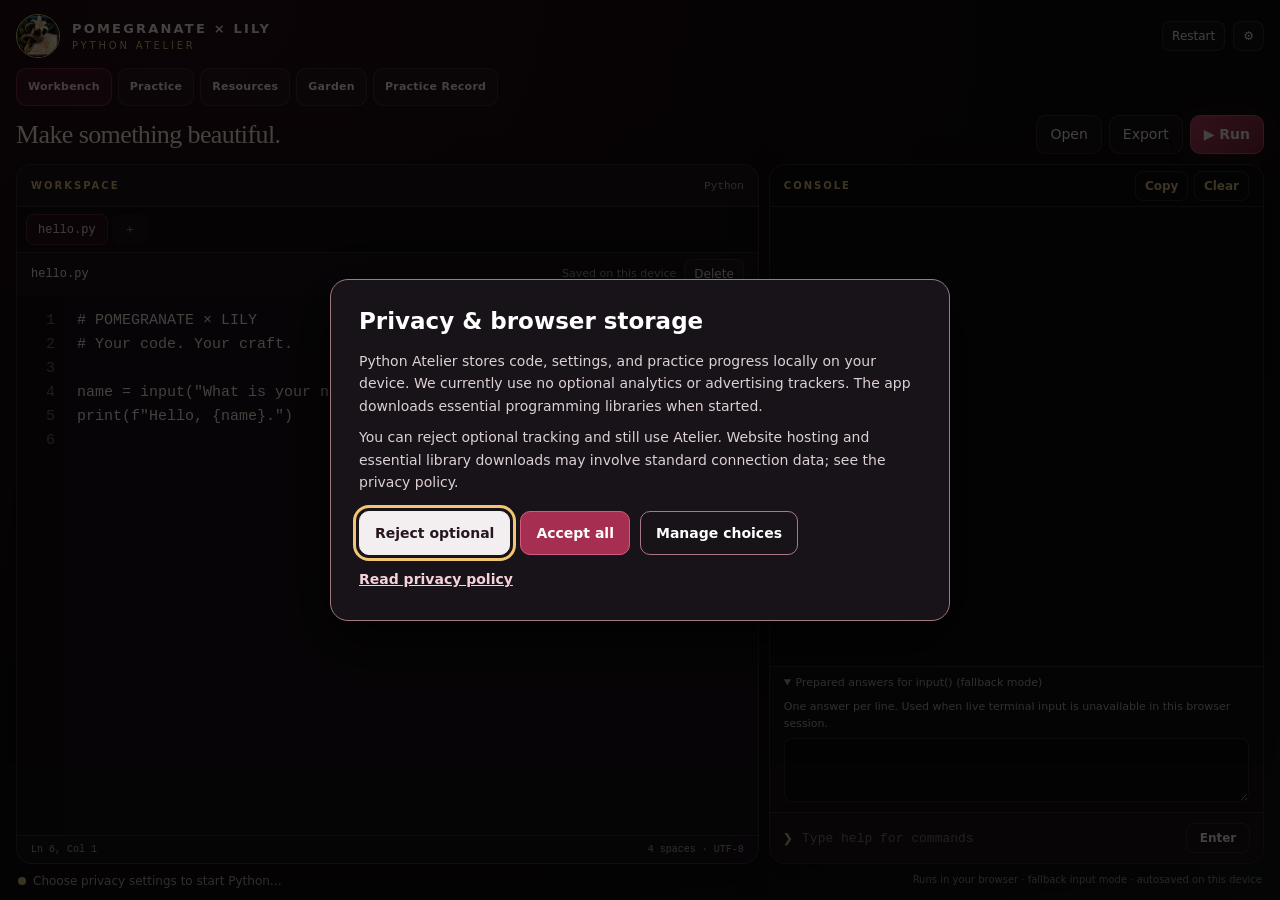
==== app/index.html @ 702447c6 "Atelier UX fixes: real starter/example line breaks, simplified assignment view, coding mode keeps Ru" ====
<!DOCTYPE html>
<html lang="en">
<head>
<meta charset="utf-8">
<meta name="referrer" content="no-referrer">
<meta name="viewport" content="width=device-width, initial-scale=1, viewport-fit=cover, interactive-widget=resizes-content">
<meta name="theme-color" content="#160d12">
<meta name="mobile-web-app-capable" content="yes">
<meta name="apple-mobile-web-app-capable" content="yes">
<meta name="apple-mobile-web-app-status-bar-style" content="black-translucent">
<meta name="apple-mobile-web-app-title" content="Python Atelier">
<meta name="format-detection" content="telephone=no">
<link rel="manifest" href="../manifest.webmanifest">
<link rel="apple-touch-icon" sizes="180x180" href="../apple-touch-icon.png?v=atelier-serpent-lily-20261017">
<link rel="icon" type="image/png" sizes="192x192" href="../icon-192.png?v=atelier-serpent-lily-20261017">
<title>POMEGRANATE × LILY — Python Atelier</title>
<meta name="description" content="POMEGRANATE × LILY Python Atelier — a focused browser-based Python workspace for writing, running, debugging and learning Python.">
<meta name="robots" content="noindex,follow">
<link rel="canonical" href="https://pomegranatexlily.github.io/Python-Atelier/">
<meta property="og:type" content="website">
<meta property="og:title" content="Online Python IDE & Interpreter — POMEGRANATE × LILY">
<meta property="og:description" content="Write and run Python online in a browser-based IDE with a real console, mobile coding tools and beginner-friendly Atelier Coach guidance.">
<meta property="og:url" content="https://pomegranatexlily.github.io/Python-Atelier/">
<meta property="og:image" content="https://pomegranatexlily.github.io/Python-Atelier/social-preview.png">
<meta property="og:image:width" content="1200">
<meta property="og:image:height" content="630">
<meta property="og:image:alt" content="Python Atelier browser Python IDE">
<meta name="twitter:image" content="https://pomegranatexlily.github.io/Python-Atelier/social-preview.png">
<meta name="twitter:card" content="summary_large_image">
<meta name="twitter:title" content="Online Python IDE & Interpreter — POMEGRANATE × LILY">
<meta name="twitter:description" content="A free online Python editor and interpreter with a browser runtime, console and Atelier Coach guidance.">
<script src="../privacy-consent.js"></script>
<!-- Essential Python input service worker is loaded after the visitor makes a privacy choice. -->
<style>
:root{color-scheme:dark;--bg:#100b0e;--ink:#f3eddf;--mut:#b4a4a7;--gold:#dbb97d;--wine:#922f4a;--leaf:#8db49c;--line:#dbb97d29;--mono:ui-monospace,SFMono-Regular,Consolas,"Liberation Mono",monospace;--sans:system-ui,-apple-system,"Segoe UI",sans-serif;--berry:var(--wine);--fs:15px;--vh:100dvh}
*{box-sizing:border-box}[hidden]{display:none!important}
html,body{margin:0;height:100%;background:var(--bg);color:var(--ink);font:14px/1.5 system-ui,-apple-system,"Segoe UI",sans-serif;overflow:hidden}
button,input,textarea,summary{font:inherit;color:inherit}
button{cursor:pointer;border:1px solid var(--line);background:#ffffff08;border-radius:10px;padding:8px 13px;transition:background .18s,border-color .18s,transform .18s;touch-action:manipulation}
button:hover:not(:disabled){background:#dbb97d1a;border-color:#dbb97d70}button:active:not(:disabled){transform:translateY(1px)}
button:disabled{opacity:.4;cursor:not-allowed}
:focus-visible{outline:2px solid var(--gold);outline-offset:2px}
.primary{background:linear-gradient(135deg,#b3405c,#79243b);border-color:#bd596d;font-weight:650;box-shadow:0 4px 20px #8c2c4440}
.danger{color:#f5a8b7}.tiny{font-size:12px;padding:5px 9px;border-radius:8px}.quiet{background:transparent}
.app{height:var(--vh);display:flex;flex-direction:column;padding:env(safe-area-inset-top) max(16px,env(safe-area-inset-right)) env(safe-area-inset-bottom) max(16px,env(safe-area-inset-left));background:radial-gradient(ellipse at 15% 0,#651b3040,transparent 55%),radial-gradient(ellipse at 100% 100%,#21452e2a,transparent 45%)}
.top{display:flex;align-items:center;justify-content:space-between;gap:12px;padding:14px 0 10px;flex-shrink:0}
.brand{display:flex;align-items:center;gap:12px;min-width:0}
.seal{width:44px;height:44px;flex-shrink:0;border-radius:50%;border:1px solid var(--gold);padding:0;overflow:hidden;background:#23151a;color:var(--gold);font:18px Georgia,serif;letter-spacing:-2px;box-shadow:inset 0 0 0 4px #110d10}
.seal img{width:100%;height:100%;object-fit:contain;display:block}
.bn{font-weight:600;font-size:13px;letter-spacing:2.2px}.sub{font-size:10px;letter-spacing:2.8px;text-transform:uppercase;color:var(--gold)}
.right{display:flex;align-items:center;gap:8px}
.eng{display:flex;gap:7px;align-items:center;font-size:12px;color:var(--mut);white-space:nowrap}
.dot{width:8px;height:8px;border-radius:50%;background:var(--gold)}
[data-s=ready] .dot{background:var(--leaf)}[data-s=error] .dot{background:#fa8b9f}[data-s=stopped] .dot{background:#8c7a80}[data-s=input] .dot{background:var(--leaf);box-shadow:0 0 0 4px #8db49c30}
[data-s=loading] .dot,[data-s=running] .dot,[data-s=stopping] .dot{animation:pulse 1.2s ease-in-out infinite}
@keyframes pulse{50%{opacity:.35}}
.bar{display:flex;align-items:center;justify-content:space-between;gap:12px;margin-bottom:10px;flex-shrink:0}
h1{margin:0;font:26px/1.2 Georgia,"Times New Roman",serif;letter-spacing:-.6px}
.tools{display:flex;gap:7px}
.views{display:none;gap:6px;margin-bottom:8px}.views button{flex:1}.views [aria-pressed=true]{background:#922f4a38;border-color:#b94b6c80}
.keybar{display:none;align-items:center;gap:6px;overflow-x:auto;overscroll-behavior-x:contain;padding:6px 8px;border-top:1px solid var(--line);background:#120d11;scrollbar-width:none}
.keybar::-webkit-scrollbar{display:none}.keybar button{flex:0 0 auto;min-width:40px;min-height:36px;padding:5px 9px;border-radius:8px;font:14px var(--mono);background:#ffffff08}
.ws{flex:1;min-height:0;display:grid;grid-template-columns:minmax(0,3fr) minmax(280px,2fr);gap:10px}
.panel{min-height:0;min-width:0;display:flex;flex-direction:column;border:1px solid var(--line);border-radius:16px;overflow:hidden;background:linear-gradient(180deg,#1b1318,#171116);box-shadow:0 16px 45px #0003}
.ph{display:flex;align-items:center;justify-content:space-between;gap:8px;height:42px;flex-shrink:0;padding:0 14px;border-bottom:1px solid var(--line);font-size:10px;letter-spacing:2px;color:var(--gold);font-weight:650}
.ph span.i{font:11px var(--mono);letter-spacing:0;color:var(--mut);font-weight:400}
.kbdopen{display:none;font-size:11px;letter-spacing:0;padding:5px 9px;min-height:30px}
.tabs{display:flex;gap:4px;padding:7px 9px;overflow:auto;flex-shrink:0;border-bottom:1px solid var(--line);background:#120d11}
.tab{white-space:nowrap;border-color:transparent;color:var(--mut);font:12px var(--mono);padding:6px 11px;border-radius:8px}
.tab[aria-selected=true]{background:#922f4a28;border-color:#b94b6c55;color:#f4d6dc}
.fm{display:flex;align-items:center;gap:8px;padding:6px 14px;flex-shrink:0}
.fm input{flex:1;min-width:0;border:0;background:transparent;font:12px var(--mono);padding:4px 0}
.saved{font-size:11px;color:var(--leaf);white-space:nowrap}.saved.warn{color:#ffc27a}
.es{flex:1;min-height:0;position:relative;display:flex;background:#171116}
.gut{width:46px;flex-shrink:0;margin:0;padding:14px 8px 14px 0;text-align:right;overflow:hidden;background:#130e11;color:#7b6470;font:var(--fs)/1.6 var(--mono);user-select:none}
#src{flex:1;min-width:0;resize:none;border:0;outline:0;padding:14px;margin:0;background:#171116;font:var(--fs)/1.6 var(--mono);tab-size:4;white-space:pre;overflow:auto}
.CodeMirror{height:100%;width:100%;font:var(--fs)/1.6 var(--mono);color:var(--ink);background:#171116;position:relative;overflow:hidden;direction:ltr}
.CodeMirror-scroll{overflow:scroll!important;margin-bottom:-50px;margin-right:-50px;padding-bottom:50px;height:100%;outline:0;position:relative}
.CodeMirror-sizer{position:relative;border-right:50px solid transparent}
.CodeMirror-vscrollbar,.CodeMirror-hscrollbar,.CodeMirror-scrollbar-filler,.CodeMirror-gutter-filler{position:absolute;z-index:6;display:none}
.CodeMirror-gutters{position:absolute;left:0;top:0;min-height:100%;z-index:3;background:#130e11;border-right:1px solid #dbb97d12}
.CodeMirror-gutter{white-space:normal;height:100%;display:inline-block;vertical-align:top;margin-bottom:-50px}
.CodeMirror-gutter-wrapper{position:absolute;z-index:4;background:0 0!important;border:0!important}
.CodeMirror-gutter-elt{position:absolute;cursor:default;z-index:4}
.CodeMirror-linenumber{padding:0 10px 0 7px;min-width:28px;text-align:right;color:#7b6470;white-space:nowrap}
.CodeMirror-lines{padding:14px 0;cursor:text;min-height:1px}
.CodeMirror pre.CodeMirror-line{padding:0 14px;margin:0;border:0;background:0 0;font:inherit;white-space:pre;word-wrap:normal;color:inherit;position:relative;z-index:2;overflow:visible}
.CodeMirror-wrap pre.CodeMirror-line{white-space:pre-wrap;word-break:normal}
.CodeMirror-scroll,.CodeMirror-sizer,.CodeMirror-gutter,.CodeMirror-gutters,.CodeMirror-linenumber{box-sizing:content-box}
.CodeMirror-code{outline:0}.CodeMirror-code>div{position:relative}
.CodeMirror-measure{position:absolute;width:100%;height:0;overflow:hidden;visibility:hidden}.CodeMirror-measure pre{position:static}
div.CodeMirror-cursors{visibility:hidden;position:relative;z-index:3}.CodeMirror-focused div.CodeMirror-cursors{visibility:visible}
.CodeMirror-cursor{position:absolute;pointer-events:none;border-left:2px solid var(--gold);width:0}
.CodeMirror-selected{background:#8e3c5c50}.CodeMirror-matchingbracket{color:var(--gold)!important;background:#dbb97d1c}
.CodeMirror-linebackground{position:absolute;inset:0;z-index:0}.cm-err{background:#d9446a30}
.cm-keyword{color:#ef93b0}.cm-atom,.cm-number{color:#deb980}.cm-def{color:#f1d6b3}.cm-variable{color:#eee4db}.cm-variable-2,.cm-property{color:#b5c9d8}.cm-variable-3{color:#c6b2df}.cm-operator{color:#d6bac7}.cm-comment{color:#a08492;font-style:italic}.cm-string,.cm-string-2{color:#a5c9a6}.cm-meta,.cm-builtin{color:#dfc1a2}.cm-error{color:#ff9aae}
.foot{height:28px;display:flex;align-items:center;justify-content:space-between;padding:0 14px;border-top:1px solid var(--line);font:10px var(--mono);color:var(--mut);flex-shrink:0}
.con{background:#110d10}
#out{flex:1;min-height:80px;margin:0;padding:14px;overflow:auto;overscroll-behavior:contain;font:13px/1.7 var(--mono);white-space:pre-wrap;overflow-wrap:anywhere;tab-size:4}
#out .info{color:#a996a0}#out .cmd{color:var(--gold)}#out .err{color:#f4a4b5}#out .ok{color:var(--leaf)}#out .in{color:var(--gold);font-weight:600}
#out button.jump{display:block;margin:6px 0;font:12px var(--mono);color:var(--gold)}
.coach{display:none;border-top:1px solid #dbb97d35;background:linear-gradient(180deg,#21171d,#171116);padding:11px 13px}
.coach.show{display:block}
.coachhead{display:flex;align-items:center;justify-content:space-between;gap:8px;margin-bottom:6px}
.coachhead strong{font-size:11px;letter-spacing:1.4px;color:var(--gold)}
.coachbadge{font:10px var(--mono);color:var(--mut)}
.coach p{margin:4px 0;color:#d8cbd1;font-size:12px;line-height:1.45}
.coach code{display:block;margin:8px 0;padding:8px 9px;border:1px solid var(--line);border-radius:8px;background:#0e0a0d;color:#f1e7df;font:12px/1.45 var(--mono);white-space:pre-wrap;overflow-wrap:anywhere}
.coachactions{display:flex;gap:7px;flex-wrap:wrap;margin-top:8px}
.coachactions button{font-size:11px;padding:6px 9px}
.suggest{position:absolute;left:54px;right:10px;bottom:10px;z-index:12;display:none;max-height:min(210px,42vh);overflow:auto;border:1px solid #dbb97d55;border-radius:12px;background:#171116f5;box-shadow:0 12px 34px #0009;backdrop-filter:blur(10px)}
.suggest.show{display:block}.suggesthead{position:sticky;top:0;display:flex;justify-content:space-between;gap:10px;padding:7px 10px;border-bottom:1px solid var(--line);background:#1e151bf2;font-size:9px;letter-spacing:1.2px;color:var(--gold)}
.suggesthead span{letter-spacing:0;color:var(--mut);font:10px var(--mono);overflow:hidden;text-overflow:ellipsis;white-space:nowrap}.sugitem{width:100%;display:flex;align-items:flex-start;gap:9px;text-align:left;border:0;border-radius:0;border-bottom:1px solid #dbb97d14;padding:8px 10px;background:transparent}
.sugitem:last-child{border-bottom:0}.sugitem code{flex:0 0 auto;color:#f1d6b3;font:12px var(--mono)}.sugitem span{min-width:0;color:var(--mut);font-size:11px;line-height:1.35}
@media(max-width:800px){.suggest{left:10px;right:10px;bottom:8px}}
details{border-top:1px solid var(--line);background:#151013}summary{cursor:pointer;color:var(--mut);padding:8px 14px;font-size:11px}
details p{margin:0 14px 6px;color:var(--mut);font-size:11px}
details textarea{display:block;width:calc(100% - 28px);height:64px;margin:0 14px 10px;resize:vertical;background:#0e0a0d;border:1px solid var(--line);border-radius:8px;padding:8px;font:12px/1.5 var(--mono)}
.inputhint{display:none;padding:8px 13px 0;border-top:1px solid var(--line);background:#1d1a14;color:var(--leaf);font:700 11px var(--sans);letter-spacing:.2px}
.inputhint.show{display:block}
.cmdrow{display:flex;align-items:center;gap:9px;padding:10px 13px;border-top:1px solid var(--line);background:#1a1116;flex-shrink:0}
.cmdrow[data-m=input]{background:#1d1a14;box-shadow:inset 0 2px 0 var(--leaf)}
.pr{color:var(--gold);font:17px var(--mono)}
.cmdrow[data-m=input] .pr{font:700 10px var(--sans);letter-spacing:.8px;color:var(--leaf)}
.cmdrow input{flex:1;min-width:0;padding:6px 0;background:transparent;border:0;outline:0;font:13px var(--mono)}
.cmdrow input::placeholder{color:#84707c}
.cmdrow[data-m=input] input::placeholder{color:#bcaab3}
#sendb{min-width:64px;font-weight:700}
.cmdrow[data-m=input] #sendb{background:var(--berry);border-color:#d96586;color:#fff}
.bot{display:flex;justify-content:space-between;padding:8px 2px 10px;color:#99818c;font-size:10px;flex-shrink:0}
.coding-done{display:none;position:absolute;top:10px;right:10px;z-index:20;padding:7px 12px;border-radius:9px;background:#30212a;border:1px solid var(--line);font-size:12px;font-weight:650;box-shadow:0 4px 16px #0006}
body.coding .coding-done{display:inline-flex}
.toast{position:fixed;bottom:calc(24px + env(safe-area-inset-bottom));left:50%;transform:translate(-50%,12px);opacity:0;pointer-events:none;background:#30212a;border:1px solid var(--line);border-radius:12px;padding:10px 18px;z-index:30;font-size:13px;transition:opacity .2s,transform .2s;max-width:90vw}
.toast.show{opacity:1;transform:translate(-50%,0)}
dialog{background:#21171d;color:var(--ink);border:1px solid #dbb97d40;border-radius:18px;width:min(440px,calc(100% - 32px));padding:22px}
dialog::backdrop{background:#080508c0}dialog h2{font:22px Georgia,serif;margin:0 0 12px}dialog p,dialog li{color:var(--mut);font-size:13px}
.row{display:flex;gap:8px;justify-content:space-between;align-items:center;padding:10px 0;border-bottom:1px solid var(--line);font-size:13px}
.vh{position:absolute;width:1px;height:1px;overflow:hidden;clip:rect(0,0,0,0)}
*{scrollbar-width:thin;scrollbar-color:#68415088 transparent}
@media(max-width:800px){
 .app{padding-left:8px;padding-right:8px;height:var(--vh)}
 h1,.bn+.sub,.bot > span + span{display:none}
 .bn{font-size:11px;letter-spacing:1.4px}
 .top{padding:7px 2px 6px}
 .seal{width:38px;height:38px}
 .right{gap:6px}
 .bot .eng{font-size:11px;max-width:180px;overflow:hidden;text-overflow:ellipsis}
 .kbdopen{display:inline-flex;align-items:center;gap:5px}
 .bar{margin-bottom:7px;padding:0 2px}
 .bar .tools{width:100%;justify-content:flex-end}
 .bar .tools #run,.bar .tools #stop,#openb{display:none}
 .tools button{padding:8px 10px;min-height:40px}
 .ws{order:2;grid-template-columns:1fr;gap:0}
 .panel{border-radius:12px}
 .views{order:3;display:grid;grid-template-columns:.9fr .9fr minmax(92px,1.05fr) 1fr;gap:6px;margin:8px 0 0;padding:6px;border:1px solid var(--line);border-radius:15px;background:#130e12;box-shadow:0 -8px 28px #0003}
 .views button{min-height:44px;padding:8px 10px;font-weight:650}
 .views #mrun{box-shadow:none}
 .ws[data-v=code] .con,.ws[data-v=console] .ed{display:none}
 .cmdrow{padding:9px 10px}.cmdrow input,#src{font-size:16px}
 .fm{padding:5px 10px}.saved{max-width:42%;overflow:hidden;text-overflow:ellipsis}
 .ph{height:38px;padding:0 10px}.tabs{padding:6px 7px}.foot{padding:0 10px}
 .bot{order:4;padding:6px 2px 3px}
 body.coding .top,body.coding .bar,body.coding .bot{display:none}
 body.coding .ed .ph,body.coding .ed .tabs,body.coding .ed .fm,body.coding .ed .foot{display:none}
 body.coding .app{padding:env(safe-area-inset-top) 0 0;height:var(--vh);overscroll-behavior:none}
 body.coding .ws{order:1;display:block;flex:1 1 auto;min-height:0;height:auto}
 body.coding .views{order:2;display:grid;margin:8px 8px calc(8px + env(safe-area-inset-bottom))}
 body.coding .ed .keybar{display:flex}
 body.coding .panel{height:100%;border:0;border-radius:0;box-shadow:none}
 body.coding .ed{height:100%;min-height:0}
 body.coding .ed .es{height:100%;min-height:0;flex:1}
 body.coding .CodeMirror,body.coding #src{height:100%!important}
 body.coding .CodeMirror-lines{padding-top:10px;padding-bottom:14px}
 body.coding .CodeMirror pre.CodeMirror-line{padding-left:10px;padding-right:10px}
 body.coding .CodeMirror-linenumber{padding-left:4px;padding-right:8px}
}
body.coding .top,body.coding .bar,body.coding .bot{display:none!important}
body.coding .ed .ph,body.coding .ed .tabs,body.coding .ed .fm,body.coding .ed .foot{display:none!important}
body.coding .app{padding:env(safe-area-inset-top) 0 0!important;height:var(--vh);overscroll-behavior:none}
body.coding .ws{order:1!important;display:block!important;flex:1 1 auto!important;min-height:0;height:auto!important}
body.coding .views{display:grid!important;order:2!important}
body.coding .ed .keybar{display:flex!important}
body.coding .panel{height:100%;border:0;border-radius:0;box-shadow:none}
body.coding .ed{display:flex!important;height:100%;min-height:0}
body.coding .ed .es{height:100%;min-height:0;flex:1}
body.coding .CodeMirror,body.coding #src{height:100%!important}
@media(prefers-reduced-motion:reduce){*{animation:none!important;transition:none!important}}
</style>
<link rel="stylesheet" href="./learning.css">
</head>
<body>
<div class="app">
<header class="top">
 <div class="brand"><button class="seal" id="sealb" aria-label="Upload your brand seal" title="Upload your Pomegranate × Lily seal"><span>P/L</span></button>
 <div><div class="bn">POMEGRANATE × LILY</div><div class="sub">Python atelier</div></div></div>
 <div class="right"><button class="tiny" id="restart" title="Restart Python: clears variables, runtime files and pip packages; editor files are kept">Restart</button><button class="tiny" id="sett" aria-label="Settings">⚙</button></div>
</header>
<nav class="productnav" aria-label="Python Atelier sections">
 <button type="button" data-product-view="workbench" aria-current="page">Workbench</button>
 <button type="button" data-product-view="practice" aria-current="false">Practice</button>
 <button type="button" data-product-view="resources" aria-current="false">Resources</button>
 <button type="button" data-product-view="garden" aria-current="false">Garden</button>
 <button type="button" data-product-view="record" aria-current="false">Practice Record</button>
</nav>
<div class="bar"><h1>Make something beautiful.</h1>
 <div class="tools"><button id="openb" title="Import text files">Open</button><button id="exp" title="Download current file">Export</button><button id="run" class="primary" title="Run (Ctrl/⌘ + Enter)">▶ Run</button><button id="stop" class="danger" hidden title="Stop (Ctrl+C in the console)">■ Stop</button></div></div>
<div class="views" role="group" aria-label="Mobile workspace controls"><button id="vcode" aria-pressed="true">Code</button><button id="kbdopen" aria-label="Show coding keyboard">⌨ Keyboard</button><button id="mrun" class="primary">▶ Run</button><button id="vcon" aria-pressed="false">Console</button></div>
<main class="ws" id="ws" data-v="code">
 <section class="panel ed" aria-label="Code editor">
  <div class="ph"><span>WORKSPACE</span><span class="i" id="etype">Python</span></div>
  <div class="tabs" id="tabs" role="tablist" aria-label="Files"></div>
  <div class="fm"><label class="vh" for="fname">Filename (Enter to rename)</label><input id="fname" spellcheck="false" autocomplete="off" autocapitalize="off"><span class="saved" id="saved" role="status">Saved on this device</span><button class="tiny" id="del" aria-label="Delete this file">Delete</button></div>
  <div class="es" id="es"><pre class="gut" id="gut" aria-hidden="true">1</pre><textarea id="src" aria-label="Source code" wrap="off" spellcheck="false" autocomplete="off" autocorrect="off" autocapitalize="off"></textarea><button type="button" id="codingDone" class="coding-done" aria-label="Done editing, show workspace controls">Done ⌄</button>
   <div class="suggest" id="suggest" role="listbox" aria-label="Python suggestions"><div class="suggesthead"><strong>PYTHON GUIDE</strong><span id="suggestwhy">Context suggestions</span></div><div id="suggestlist"></div></div>
  </div>
  <div class="keybar" id="keybar" aria-label="Python coding keys">
   <button type="button" data-key="    ">Tab</button><button type="button" data-key="(">(</button><button type="button" data-key=")">)</button>
   <button type="button" data-key=":">:</button><button type="button" data-key="&quot;">"</button><button type="button" data-key="'">'</button>
   <button type="button" data-key="[">[</button><button type="button" data-key="]">]</button><button type="button" data-key="{">{</button>
   <button type="button" data-key="}">}</button><button type="button" data-key="#">#</button><button type="button" data-key="_">_</button>
  </div>
  <div class="foot"><span id="cur">Ln 1, Col 1</span><span id="einfo">4 spaces · UTF-8</span></div>
 </section>
 <section class="panel con" aria-label="Python console">
  <div class="ph"><span>CONSOLE</span><span><span class="i" id="rt"></span> <button class="tiny quiet" id="copy">Copy</button> <button class="tiny quiet" id="clear">Clear</button></span></div>
  <pre id="out" tabindex="0" role="log" aria-label="Console output"></pre>
  <section class="coach" id="coach" aria-live="polite" aria-label="Atelier Coach">
   <div class="coachhead"><strong>ATELIER COACH</strong><span class="coachbadge" id="coachbadge">Likely explanation</span></div>
   <p id="coachmsg"></p>
   <code id="coachcode" hidden></code>
   <div class="coachactions"><button type="button" class="tiny quiet" id="coachline" hidden>Show line</button><button type="button" class="tiny" id="coachapply" hidden>Apply likely fix</button><button type="button" class="tiny quiet" id="coachclose">Dismiss</button></div>
  </section>
  <details id="prep" hidden><summary>Prepared answers for input() (fallback mode)</summary><p>One answer per line. Used when live terminal input is unavailable in this browser session.</p><textarea id="prept" aria-label="Prepared input lines" spellcheck="false"></textarea></details>
  <div class="inputhint" id="inputhint" role="status">Python is waiting for your answer ↓</div>
  <form class="cmdrow" id="cf" data-m="cmd"><span class="pr" id="pr" aria-hidden="true">❯</span><label class="vh" for="ci" id="cil">Console command</label><input id="ci" enterkeyhint="send" autocomplete="off" autocorrect="off" autocapitalize="off" spellcheck="false" placeholder="Type help for commands"><button type="submit" class="tiny quiet" id="sendb" aria-label="Enter command">Enter</button></form>
 </section>
</main>
<section class="learning-screen" id="practiceView" hidden aria-label="Atelier Practice"><div id="practiceRoot"></div></section>
<section class="learning-screen" id="resourcesView" hidden aria-label="Curated Python learning resources"><div id="resourcesRoot"></div></section>
<section class="learning-screen" id="gardenView" hidden aria-label="Atelier Garden"><div id="gardenRoot"></div></section>
<section class="learning-screen" id="recordView" hidden aria-label="Practice Record"><div id="recordRoot"></div></section>
<footer class="bot"><span class="eng" id="eng" data-s="loading" role="status" aria-live="polite"><span class="dot" aria-hidden="true"></span><span id="engl">Starting Python…</span></span><button type="button" class="tiny quiet" id="bootRetry" hidden title="Restart Python loading">Retry</button><span id="fst">Runs in your browser · autosaved on this device</span></footer>
</div>
<div class="toast" id="toast" role="status"></div>
<input type="file" id="filef" multiple accept=".py,.txt,.json,.csv,.md,.yaml,.yml,.toml,.ini" hidden>
<input type="file" id="sealf" accept="image/png,image/jpeg,image/webp,image/gif" hidden>
<dialog id="sd"><h2>Your atelier.</h2>
 <div class="row"><span>Font size</span><span><button class="tiny" id="fd" aria-label="Smaller">−</button> <span id="fv">15px</span> <button class="tiny" id="fu" aria-label="Larger">＋</button></span></div>
 <div class="row"><span>Clear console on each run</span><input type="checkbox" id="clr" aria-label="Clear console on each run"></div>
 <div class="row"><span>Coach suggestions</span><input type="checkbox" id="sgt" aria-label="Show context-aware Python suggestions"></div>
 <div class="row"><span>Brand seal</span><span><button class="tiny" id="su">Upload</button> <button class="tiny" id="sr">Remove</button></span></div>
 <div class="row"><span>Privacy &amp; data</span><button type="button" class="tiny" data-privacy-settings>Privacy settings</button></div>
 <p><a href="../privacy.html" style="color:inherit">Privacy policy</a> · Your code and learning record are saved on this device.</p>
 <h2 style="margin-top:18px">Help</h2>
 <ul><li><b>Live input():</b> on GitHub Pages, <code>coi-serviceworker.js</code> enables the browser isolation required for terminal input. The first visit may reload once automatically. If isolation is unavailable (for example, in some private-browsing modes), the Prepared answers fallback appears instead.</li>
 <li><b>Stop:</b> normally interrupts the running program and keeps Python state. If the browser cannot provide cross-origin isolation, Stop safely restarts Python instead.</li>
 <li><b>Reset on restart:</b> variables, files your programs create, and pip packages are cleared. Editor files are never touched.</li></ul>
 <div style="text-align:right;margin-top:14px"><button id="sdc">Done</button></div></dialog>
<script type="text/plain" id="wsrc">
let py,runFile,checkCase,sourceSig,ctl,data,intr,interactive=false,queue=[],seg=[],n=0,cap=0,last=0,cancelled=false,runId=0,busy=false;
const dec=new TextDecoder(),LIM=300000;
const post=(t,o={})=>postMessage({type:t,runId,...o});
function flush(){if(seg.length){post('out',{seg});seg=[];n=0}last=performance.now()}
function out(t,k){if(!t)return;if(cap>=LIM){if(cap===LIM){flush();post('out',{seg:[{t:'\n[Output limit reached; the rest of this run is not shown.]\n',k:'info'}]});cap++}return}
 t=t.slice(0,LIM-cap);cap+=t.length;const l=seg[seg.length-1];if(l&&l.k===k)l.t+=t;else seg.push({t,k});n+=t.length;if(n>4000||performance.now()-last>60)flush()}
onmessage=async({data:m})=>{
 if(m.type==='init'){try{
  if(m.ctl){ctl=new Int32Array(m.ctl);data=new Uint8Array(m.data);intr=new Int32Array(m.intr);interactive=true}
  const {loadPyodide}=await import(m.cdn+'pyodide.mjs');py=await loadPyodide({indexURL:m.cdn});
  py.FS.mkdirTree('/workspace');py.FS.chdir('/workspace');if(intr)py.setInterruptBuffer(intr);
  py.registerJsModule('pl_bridge',{write:(k,t)=>out(t,k),interactive:()=>interactive,cancelled:()=>cancelled,
   read_line(){flush();
    if(!interactive){if(queue.length){const l=queue.shift();out(l+'\n','in');return l}return null}
    Atomics.store(ctl,0,1);post('need-input');
    while(Atomics.load(ctl,0)===1)Atomics.wait(ctl,0,1);
    const s=Atomics.load(ctl,0),len=Atomics.load(ctl,1);Atomics.store(ctl,0,0);
    if(s===3){cancelled=true;return null}if(len<0)return null;
    const c=new Uint8Array(len);c.set(data.subarray(0,len));return dec.decode(c)}});
  py.runPython(m.py);runFile=py.globals.get('run_file');checkCase=py.globals.get('check_case');sourceSig=py.globals.get('source_signature');
  postMessage({type:'ready',runId:0,v:py.runPython('import sys\nsys.version.split()[0]')});
 }catch(e){postMessage({type:'fatal',runId:0,message:String(e&&e.message||e)})}return}
 if(!py||busy)return;busy=true;runId=m.runId;cancelled=false;cap=0;queue=m.queue||[];const t0=performance.now();let st='ok';
 try{
  if(m.type==='check'){
   let signature=null;try{signature=sourceSig(m.source);if(signature!=null)signature=String(signature)}catch{}
   post('check-signature',{signature});
   const results=[];
   for(let i=0;i<m.tests.length;i++){
    post('check-case-start',{index:i});
    let result;
    try{result=JSON.parse(String(checkCase(m.source,JSON.stringify(m.tests[i].inputs||[]))))}
    catch(e){result={ran:false,stdout:'',stderr:'',errorType:'SelfCheckError',error:String(e&&e.message||e)}}
    results.push(result);post('check-case-result',{index:i,result});
   }
   busy=false;post('check-done',{results});return
  }
  for(const f of m.removed)try{py.FS.unlink('/workspace/'+f)}catch{}
  for(const k in m.files)py.FS.writeFile('/workspace/'+k,m.files[k]);
  if(m.type==='run'){
   post('progress',{label:'Loading packages…'});
   try{await py.loadPackagesFromImports(m.imports)}catch(e){out('Package load problem: '+e.message+'\n','err')}
   post('progress',{label:'Running Python'});st=runFile(m.file,JSON.stringify(m.args));
  }else if(m.op==='ls'){
   const rows=py.FS.readdir('/workspace').filter(f=>f!=='.'&&f!=='..').sort().map(f=>{const s=py.FS.stat('/workspace/'+f);return (py.FS.isDir(s.mode)?f+'/':f)+'  '+s.size+' B'+(m.names.includes(f)?'':'  (runtime only)')});
   out((rows.join('\n')||'(empty)')+'\n','out');
  }else if(m.op==='cat'){
   if(/[\/\\]/.test(m.arg))throw Error('Use a plain filename.');
   const t=py.FS.readFile('/workspace/'+m.arg,{encoding:'utf8'});out(t.slice(0,100000)+(t.endsWith('\n')?'':'\n'),'out');
  }else if(m.op==='pip'){
   post('progress',{label:'Installing packages…'});py.globals.set('_pk',m.args.join(' '));
   await py.loadPackage('micropip');await py.runPythonAsync('import micropip\nawait micropip.install(_pk.split())');out('Installed: '+m.args.join(' ')+' (cleared when Python restarts)\n','ok');
  }
 }catch(e){if(m.type==='check'){busy=false;post('check-done',{fatal:String(e&&e.message||e)});return}out(String(e&&e.message||e)+'\n','err');st='error'}
 flush();busy=false;post('done',{st,ms:performance.now()-t0});
};
</script>
<script type="text/plain" id="psrc">
import sys, io, builtins, traceback, importlib, linecache, types, os, json, atexit
import pl_bridge as B
sys.dont_write_bytecode = True
class _W(io.RawIOBase):
    def __init__(s, k): s.k = k
    def writable(s): return True
    def write(s, b):
        B.write(s.k, bytes(b).decode('utf-8', 'replace')); return len(b)
class _In(io.TextIOBase):
    def readable(s): return True
    def readline(s, size=-1):
        l = B.read_line()
        return '' if l is None else l + '\n'
OUT = io.TextIOWrapper(_W('out'), encoding='utf-8', errors='backslashreplace', write_through=True)
ERR = io.TextIOWrapper(_W('err'), encoding='utf-8', errors='backslashreplace', write_through=True)
IN = _In()
def _input(prompt=''):
    if prompt != '': sys.stdout.write(str(prompt))
    sys.stdout.flush()
    l = B.read_line()
    if l is None:
        if B.cancelled(): raise KeyboardInterrupt
        raise EOFError('EOF when reading a line' if B.interactive() else
            'input() needs an answer but no prepared answers are left (add lines under "Prepared answers").')
    return l
def run_file(name, args_json):
    path = '/workspace/' + name
    sys.stdout, sys.stderr, sys.stdin, builtins.input = OUT, ERR, IN, _input
    sys.argv = [name] + json.loads(args_json)
    os.chdir('/workspace')
    if '/workspace' not in sys.path: sys.path.insert(0, '/workspace')
    for k, m in list(sys.modules.items()):
        f = getattr(m, '__file__', None)
        if isinstance(f, str) and f.startswith('/workspace/'): del sys.modules[k]
    importlib.invalidate_caches(); linecache.clearcache()
    main = types.ModuleType('__main__'); main.__file__ = path
    old = sys.modules.get('__main__'); sys.modules['__main__'] = main
    status = 'ok'
    try:
        with open(path, encoding='utf-8') as f: code = compile(f.read(), path, 'exec')
        exec(code, main.__dict__)
    except SystemExit as e:
        if e.code not in (None, 0):
            ERR.write('Program exited with status %s\n' % e.code if isinstance(e.code, int) else '%s\n' % e.code)
            status = 'error'
    except BaseException as e:
        status = 'error'
        tb = e.__traceback__.tb_next if e.__traceback__ else None
        te = traceback.TracebackException(type(e), e, tb)
        te.stack = traceback.StackSummary.from_list([f for f in te.stack if f.filename != run_file.__code__.co_filename])
        ERR.write(''.join(te.format()).replace('File "/workspace/', 'File "'))
        if isinstance(e, SyntaxError):
            msg = getattr(e, 'msg', '') or ''
            if 'Perhaps you forgot a comma?' in msg:
                ERR.write('\nAtelier hint: Python is guessing here. Check the highlighted line, especially just before the ^ marker. Two values may need a comma, but the real problem could also be a missing operator, quote, bracket, or other separator.\n')
        if isinstance(e, ModuleNotFoundError) and e.name:
            ERR.write('Hint: "%s" is not a built-in module. If it is a pure-Python package, type  pip install %s  in the console, then Run again.\n' % (e.name, e.name.split('.')[0]))
    finally:
        try: atexit._run_exitfuncs()
        except BaseException: pass
        if old is not None: sys.modules['__main__'] = old
    return status

def source_signature(source):
    import tokenize, hashlib
    try:
        compile(source, '<practice-signature>', 'exec')
    except (SyntaxError, IndentationError, TabError):
        return None
    try:
        parts, depth = [], 0
        for tok in tokenize.generate_tokens(io.StringIO(source).readline):
            t, s = tok.type, tok.string
            if t in (tokenize.COMMENT, tokenize.NL, tokenize.ENDMARKER):
                continue
            if t == tokenize.INDENT:
                depth += 1
                parts.append(['INDENT', depth])
            elif t == tokenize.DEDENT:
                parts.append(['DEDENT', depth])
                depth = max(0, depth - 1)
            elif t == tokenize.NEWLINE:
                parts.append(['NEWLINE'])
            elif t in (tokenize.NAME, tokenize.NUMBER, tokenize.STRING, tokenize.OP):
                parts.append([tokenize.tok_name[t], s])
            elif t == tokenize.ERRORTOKEN:
                if not s.isspace():
                    parts.append(['ERRORTOKEN', s])
        raw = json.dumps(parts, ensure_ascii=False, separators=(',', ':')).encode('utf-8')
        return hashlib.sha256(raw).hexdigest()
    except (tokenize.TokenError, IndentationError, SyntaxError):
        return None

def check_case(source, inputs_json):
    queue = [str(x) for x in json.loads(inputs_json)]
    captured_out, captured_err = io.StringIO(), io.StringIO()
    old_stdout, old_stderr, old_stdin = sys.stdout, sys.stderr, sys.stdin
    old_argv, old_cwd = list(sys.argv), os.getcwd()
    builtins_snapshot = dict(builtins.__dict__)
    def silent_input(prompt=''):
        if not queue:
            raise EOFError('Self-check input exhausted')
        return queue.pop(0)
    result = {'ran': False, 'stdout': '', 'stderr': '', 'errorType': None, 'error': None}
    try:
        sys.stdout, sys.stderr = captured_out, captured_err
        builtins.input = silent_input
        sys.argv = ['practice.py']
        main = {'__name__': '__main__', '__file__': 'practice.py'}
        code = compile(source, 'practice.py', 'exec')
        exec(code, main)
        result['ran'] = True
    except BaseException as e:
        result['errorType'] = type(e).__name__
        result['error'] = str(e)
    finally:
        result['stdout'] = captured_out.getvalue()
        result['stderr'] = captured_err.getvalue()
        sys.stdout, sys.stderr, sys.stdin = old_stdout, old_stderr, old_stdin
        sys.argv = old_argv
        try: os.chdir(old_cwd)
        except BaseException: pass
        for key in list(builtins.__dict__.keys()):
            if key not in builtins_snapshot:
                try: del builtins.__dict__[key]
                except BaseException: pass
        for key, value in builtins_snapshot.items():
            try: builtins.__dict__[key] = value
            except BaseException: pass
    return json.dumps(result, ensure_ascii=False)
</script>
<script>
'use strict';
const $=id=>document.getElementById(id);
const KEY='pl.atelier.v2',OLD='pl.atelier.v1',SK='pl.atelier.v2.seal',HK='pl.atelier.v2.hist',PK='pl.atelier.v2.prefs';
const CDN='https://cdn.jsdelivr.net/pyodide/v314.0.7/full/';
const iso=self.crossOriginIsolated===true&&typeof SharedArrayBuffer==='function';
const store={get(k){try{return localStorage.getItem(k)}catch{return null}},set(k,v){try{localStorage.setItem(k,v);return true}catch{return false}}};
const okName=n=>typeof n==='string'&&n&&n.length<=100&&n!=='.'&&n!=='..'&&!/[\/\\\x00-\x1f\x7f]/.test(n);
const starter='# POMEGRANATE × LILY\n# Your code. Your craft.\n\nname = input("What is your name? ")\nprint(f"Hello, {name}.")\n';
let files=Object.create(null),active='',seal=store.get(SK)||'',prefs={fs:15,clr:false,suggest:true},saveOK=true,timer=0,cm=null,docs=Object.create(null),hist=[],hi=0,draft='',errText='',suggestTimer=0;
(function load(){let s=null;try{s=JSON.parse(store.get(KEY)||store.get(OLD)||'null')}catch{}
 if(s&&s.files&&typeof s.files==='object')for(const[n,t]of Object.entries(s.files))if(okName(n)&&typeof t==='string')files[n]=t;
 if(!Object.keys(files).length)files['hello.py']=starter;
 active=files[s&&s.active]!==undefined?s.active:Object.keys(files)[0];
 if(!seal&&s&&/^data:image\//.test(s.seal||''))seal=s.seal;
 try{prefs={...prefs,...JSON.parse(store.get(PK)||'{}')}}catch{}try{hist=JSON.parse(store.get(HK)||'[]').filter(x=>typeof x==='string').slice(-100)}catch{}hi=hist.length;
 if(store.get(KEY)===null&&window.AtelierPrivacy&&window.AtelierPrivacy.hasDecision()&&!store.set(KEY,JSON.stringify({files,active}))){saveOK=false}})();
function toast(m){const t=$('toast');t.textContent=m;t.classList.add('show');clearTimeout(toast.t);toast.t=setTimeout(()=>t.classList.remove('show'),3000)}
function setSaved(m,warn){$('saved').textContent=m;$('saved').classList.toggle('warn',!!warn)}
function persist(){clearTimeout(timer);files[active]=ed.get();if(window.AtelierPrivacy&&!window.AtelierPrivacy.hasDecision())return;saveOK=store.set(KEY,JSON.stringify({files,active}));
 setSaved(saveOK?'Saved on this device':'⚠ NOT saved — storage blocked or full. Export your files.',!saveOK)}
function changed(){files[active]=ed.get();setSaved('Saving…',true);clearTimeout(timer);timer=setTimeout(persist,400);if(cm)cm.eachLine(l=>cm.removeLineClass(l,'background','cm-err'));scheduleSuggest()}
function savePrefs(){store.set(PK,JSON.stringify(prefs))}
/* ---------- editor (CodeMirror when available, textarea otherwise; every edit path ends in changed()) ---------- */
const ta=$('src');let gutN=0;
const ed={get:()=>cm?cm.getValue():ta.value,focus:()=>cm?cm.focus():ta.focus(),
 goto(line){if(cm){cm.setCursor(line-1,0);cm.addLineClass(line-1,'background','cm-err');cm.scrollIntoView({line:line-1,ch:0},80);cm.focus()}else{const i=ta.value.split('\n').slice(0,line-1).join('\n').length+(line>1?1:0);ta.focus();ta.setSelectionRange(i,i)}}};
function doc(n){return docs[n]||(docs[n]=CodeMirror.Doc(files[n],n.endsWith('.py')?'python':null))}
function gutter(){const c=ta.value.split('\n').length;if(c!==gutN){gutN=c;$('gut').textContent=Array.from({length:c},(_,i)=>i+1).join('\n')}$('gut').scrollTop=ta.scrollTop}
function cursor(){let l,c;if(cm){const p=cm.getCursor();l=p.line+1;c=p.ch+1}else{const b=ta.value.slice(0,ta.selectionStart).split('\n');l=b.length;c=b[b.length-1].length+1}$('cur').textContent='Ln '+l+', Col '+c;scheduleSuggest()}

/* ---------- context-aware Python guide (advisory only; never blocks Run) ---------- */
const PY_BUILTINS=[
 ['print','print(','print(value, …)','Display values in the console.'],['input','input(','input(prompt)','Read text from the user.'],['len','len(','len(obj)','Count items.'],
 ['str','str(','str(obj)','Convert a value to text.'],['int','int(','int(value)','Convert to a whole number.'],['float','float(','float(value)','Convert to a decimal number.'],
 ['bool','bool(','bool(value)','Convert to True or False.'],['list','list(','list(iterable)','Create a list.'],['dict','dict(','dict(…)','Create a dictionary.'],
 ['set','set(','set(iterable)','Create a set.'],['tuple','tuple(','tuple(iterable)','Create a tuple.'],['range','range(','range(stop)','Generate a sequence of integers.'],
 ['enumerate','enumerate(','enumerate(iterable)','Pair values with indexes.'],['zip','zip(','zip(…)','Pair values from iterables.'],['sorted','sorted(','sorted(iterable)','Return a sorted list.'],
 ['sum','sum(','sum(iterable)','Add numeric values.'],['min','min(','min(…)','Return the smallest value.'],['max','max(','max(…)','Return the largest value.'],
 ['abs','abs(','abs(number)','Return absolute value.'],['round','round(','round(number)','Round a number.'],['type','type(','type(obj)','Show a value’s type.'],
 ['isinstance','isinstance(','isinstance(obj, type)','Check whether a value has a type.'],['open','open(','open(file, mode)','Open a file.']
];
const PY_METHODS={
 str:[['lower','lower()','Make text lowercase.'],['upper','upper()','Make text uppercase.'],['strip','strip()','Remove whitespace at both ends.'],['lstrip','lstrip()','Remove whitespace at the start.'],['rstrip','rstrip()','Remove whitespace at the end.'],['split','split(','Split text into pieces.'],['replace','replace(','Replace part of a string.'],['startswith','startswith(','Check how text begins.'],['endswith','endswith(','Check how text ends.'],['find','find(','Find the position of text.'],['count','count(','Count occurrences.'],['join','join(','Join strings together.'],['capitalize','capitalize()','Capitalize the first character.'],['title','title()','Title-case the text.']],
 list:[['append','append(','Add one item to the end.'],['extend','extend(','Add several items.'],['insert','insert(','Insert an item at a position.'],['remove','remove(','Remove the first matching item.'],['pop','pop(','Remove and return an item.'],['sort','sort(','Sort this list in place.'],['reverse','reverse()','Reverse this list in place.'],['clear','clear()','Remove every item.'],['index','index(','Find an item’s position.'],['count','count(','Count matching items.'],['copy','copy()','Make a shallow copy.']],
 dict:[['get','get(','Read a key with an optional fallback.'],['keys','keys()','View the keys.'],['values','values()','View the values.'],['items','items()','View key/value pairs.'],['update','update(','Add or replace key/value pairs.'],['pop','pop(','Remove a key and return its value.'],['setdefault','setdefault(','Read a key or create a default.'],['copy','copy()','Make a shallow copy.'],['clear','clear()','Remove every item.']]
};
function hideSuggest(){clearTimeout(suggestTimer);$('suggest').classList.remove('show');$('suggestlist').replaceChildren()}
function scheduleSuggest(){clearTimeout(suggestTimer);if(prefs.suggest===false||!active.endsWith('.py'))return hideSuggest();suggestTimer=setTimeout(updateSuggest,260)}
function editorContext(){const src=ed.get(),pos=cm?cm.indexFromPos(cm.getCursor()):ta.selectionStart,before=src.slice(0,pos),line=before.split('\n').pop();return{src,pos,line}}
function inferType(name,src){
 const tests=[['str',new RegExp('\\b'+name+'\\s*=\\s*(?:input\\s*\\(|[\\\'"])')],['int',new RegExp('\\b'+name+'\\s*=\\s*int\\s*\\(')],['float',new RegExp('\\b'+name+'\\s*=\\s*float\\s*\\(')],['list',new RegExp('\\b'+name+'\\s*=\\s*(?:\\[|list\\s*\\()')],['dict',new RegExp('\\b'+name+'\\s*=\\s*(?:\\{|dict\\s*\\()')]];
 for(const [t,r] of tests)if(r.test(src))return t;return ''}
function usedStrings(src){const out=[],seen=new Set();for(const m of src.matchAll(/(["'])([^\n"'\\]{1,80})\1/g)){const v=m[2];if(!seen.has(v)){seen.add(v);out.push(v)}if(out.length>=8)break}return out}
function suggestionItems(){
 const {src,line}=editorContext(),items=[];
 const dot=line.match(/\b([A-Za-z_]\w*)\.([A-Za-z_]\w*)?$/);
 if(dot){const type=inferType(dot[1],src),prefix=(dot[2]||'').toLowerCase(),methods=PY_METHODS[type]||[];for(const [name,insert,detail] of methods)if(name.startsWith(prefix))items.push({label:name+(insert.endsWith('(')?'(...)':''),insert:insert.slice(prefix.length),detail});return{why:type?type+' methods for '+dot[1]:'No inferred type',items:items.slice(0,8)}}
 const op=line.match(/\b([A-Za-z_]\w*)\s*(==|!=|<=|>=|<|>)\s*([A-Za-z_]\w*)?$/);
 if(op){const partial=(op[3]||'').toLowerCase(),type=inferType(op[1],src);if(!partial&&type==='str')for(const s of usedStrings(src))items.push({label:'"'+s+'"',insert:'"'+s.replace(/"/g,'\\"')+'"',detail:'Text already used in this file.'});
  for(const v of ['True','False','None'])if(!partial||v.toLowerCase().startsWith(partial))items.push({label:v,insert:v.slice(op[3]?op[3].length:0),detail:v==='None'?'No value.':'Boolean value.'});
  for(const n of definedNames(src))if(n!==op[1]&&(!partial||n.toLowerCase().startsWith(partial)))items.push({label:n,insert:n.slice(op[3]?op[3].length:0),detail:'Name already defined in this file.'});
  if(!partial&&type==='str'&&!items.some(x=>x.label.startsWith('"')))items.unshift({label:'"text"',insert:'""',back:1,detail:'input() returns text, so a string is often compared here.'});
  return{why:'values that can follow '+op[2],items:items.slice(0,8)}}
 const word=line.match(/(?:^|[^.\w])([A-Za-z_]\w*)$/);if(word){const p=word[1].toLowerCase();for(const [name,insert,label,detail] of PY_BUILTINS)if(name.startsWith(p))items.push({label,insert:insert.slice(word[1].length),detail});for(const n of definedNames(src))if(n.toLowerCase().startsWith(p)&&n!==word[1])items.push({label:n,insert:n.slice(word[1].length),detail:'Name already defined in this file.'});return{why:'Python built-ins and names in this file',items:items.slice(0,8)}}
 return{why:'',items:[]}
}
function applySuggestion(x){if(cm){cm.replaceSelection(x.insert,'end');if(x.back){const p=cm.getCursor();cm.setCursor(p.line,Math.max(0,p.ch-x.back))}cm.focus()}else{const a=ta.selectionStart,b=ta.selectionEnd;ta.setRangeText(x.insert,a,b,'end');if(x.back)ta.setSelectionRange(ta.selectionStart-x.back,ta.selectionStart-x.back);ta.dispatchEvent(new Event('input',{bubbles:true}));ta.focus()}hideSuggest()}
function updateSuggest(){if(prefs.suggest===false||!active.endsWith('.py'))return hideSuggest();const r=suggestionItems();$('suggestwhy').textContent=r.why||'Context suggestions';const box=$('suggestlist');box.replaceChildren();if(!r.items.length)return $('suggest').classList.remove('show');
 for(const x of r.items){const b=document.createElement('button');b.type='button';b.className='sugitem';b.setAttribute('role','option');const code=document.createElement('code');code.textContent=x.label;const d=document.createElement('span');d.textContent=x.detail;b.append(code,d);b.onpointerdown=e=>{e.preventDefault();applySuggestion(x)};box.append(b)}$('suggest').classList.add('show')}
document.addEventListener('keydown',e=>{if(e.key==='Escape')hideSuggest()},true);
let codingBaseH=0,sawKeyboard=false;
function mobileCoding(on){
 if(on&&!matchMedia('(max-width:800px)').matches)return;
 const was=document.body.classList.contains('coding');
 document.body.classList.toggle('coding',!!on);
 if(on&&!was){codingBaseH=Math.round((window.visualViewport&&visualViewport.height)||innerHeight);sawKeyboard=false}
 requestAnimationFrame(()=>{if(cm)cm.refresh()})
}
$('es').addEventListener('pointerdown',()=>mobileCoding(true),true);
$('es').addEventListener('touchstart',()=>mobileCoding(true),{capture:true,passive:true});
ta.addEventListener('focus',()=>mobileCoding(true));
ta.addEventListener('blur',()=>setTimeout(()=>{const a=document.activeElement;if(a!==ta&&!(a&&a.closest&&a.closest('.CodeMirror')))mobileCoding(false)},120));
document.addEventListener('focusin',e=>{const t=e.target;if(t===ta||(t&&t.closest&&t.closest('.CodeMirror')))mobileCoding(true)},true);
document.addEventListener('focusout',()=>setTimeout(()=>{const a=document.activeElement;if(a!==ta&&!(a&&a.closest&&a.closest('.CodeMirror')))mobileCoding(false)},120),true);
ta.addEventListener('input',()=>{changed();gutter();cursor()});ta.addEventListener('scroll',gutter);['click','keyup'].forEach(e=>ta.addEventListener(e,cursor));
ta.addEventListener('keydown',e=>{if(e.isComposing)return;const a=ta.selectionStart,b=ta.selectionEnd;
 const ins=s=>{e.preventDefault();ta.setRangeText(s,a,b,'end');ta.dispatchEvent(new Event('input',{bubbles:true}))};
 if(e.key==='Tab'&&!e.shiftKey)ins('    ');else if(e.key==='Enter'&&!e.ctrlKey&&!e.metaKey){const ln=ta.value.slice(0,a).split('\n').pop();ins('\n'+ln.match(/^\s*/)[0]+(/:\s*(#.*)?$/.test(ln)?'    ':''))}});
function insertKey(s){if(cm){cm.replaceSelection(s,'end');cm.focus();return}const a=ta.selectionStart,b=ta.selectionEnd;ta.focus();ta.setRangeText(s,a,b,'end');ta.dispatchEvent(new Event('input',{bubbles:true}))}
$('keybar').addEventListener('pointerdown',e=>{const b=e.target.closest('button[data-key]');if(!b)return;e.preventDefault();insertKey(b.dataset.key)});
function showFile(){hideSuggest();if(cm){cm.swapDoc(doc(active))}else{ta.value=files[active];gutN=0;gutter()}$('etype').textContent=active.endsWith('.py')?'Python':'Text';tabs();cursor()}
function switchFile(n){if(n===active)return;persist();active=n;showFile();persist();ed.focus()}
function tabs(){const b=$('tabs');b.replaceChildren();for(const n in files){const t=document.createElement('button');t.className='tab';t.textContent=n;t.setAttribute('role','tab');t.setAttribute('aria-selected',String(n===active));t.tabIndex=n===active?0:-1;t.onclick=()=>switchFile(n);b.append(t)}
 const add=document.createElement('button');add.className='tab';add.textContent='＋';add.setAttribute('aria-label','New file');add.onclick=newFile;b.append(add);
 $('fname').value=active;const s=b.querySelector('[aria-selected=true]');if(s)s.scrollIntoView({block:'nearest',inline:'nearest'});sync()}
$('tabs').addEventListener('keydown',e=>{const k=Object.keys(files),i=k.indexOf(active);const j={ArrowRight:i+1,ArrowLeft:i-1,Home:0,End:k.length-1}[e.key];if(j===undefined)return;e.preventDefault();switchFile(k[(j+k.length)%k.length]);$('tabs').querySelector('[aria-selected=true]').focus()});
function newFile(){let n='untitled.py',i=2;while(n in files)n='untitled_'+i+++'.py';persist();files[n]='';active=n;showFile();persist();$('fname').focus();$('fname').select();toast('Name your file, then press Enter')}
function rename(){const n=$('fname').value.trim();if(n===active)return;if(!okName(n)){toast('Use a filename without slashes.');$('fname').value=active;return}if(n in files){toast('That name is taken.');$('fname').value=active;return}
 const oldName=active;persist();files[n]=files[active];delete files[active];if(docs[active]){docs[n]=docs[active];delete docs[active];if(cm)cm.setOption('mode',n.endsWith('.py')?'python':null)}active=n;persist();tabs();$('etype').textContent=n.endsWith('.py')?'Python':'Text';window.dispatchEvent(new CustomEvent('atelier:file-renamed',{detail:{oldName,newName:n}}));toast('Renamed. Python sees the new name on the next run.')}
$('fname').onkeydown=e=>{if(e.key==='Enter'){e.preventDefault();rename();ed.focus()}else if(e.key==='Escape'){e.target.value=active;ed.focus()}};$('fname').onblur=rename;
$('del').onclick=()=>{if(!confirm('Delete "'+active+'" from your editor files? This cannot be undone.'))return;const deletedName=active;delete files[active];delete docs[active];if(!Object.keys(files).length)files['main.py']='';active=Object.keys(files)[0];showFile();persist();window.dispatchEvent(new CustomEvent('atelier:file-deleted',{detail:{fileName:deletedName}}))};
$('openb').onclick=()=>$('filef').click();
$('filef').onchange=async e=>{let last=null,c=0;for(const f of e.target.files){if(!okName(f.name)||f.size>2e6){toast('Skipped '+f.name+' (bad name or over 2 MB).');continue}let n=f.name,i=2;while(n in files){const d=f.name.lastIndexOf('.');n=(d>0?f.name.slice(0,d):f.name)+'_'+i+++(d>0?f.name.slice(d):'')}
 try{files[n]=await f.text();last=n;c++}catch{toast('Could not read '+f.name)}}e.target.value='';if(last){persist();active=last;showFile();persist();toast(c+' file'+(c>1?'s':'')+' imported')}};
$('exp').onclick=()=>{persist();const u=URL.createObjectURL(new Blob([files[active]],{type:'text/plain;charset=utf-8'})),a=document.createElement('a');a.href=u;a.download=active;document.body.append(a);a.click();a.remove();setTimeout(()=>URL.revokeObjectURL(u),1000);toast('Exported '+active)};
/* ---------- console ---------- */
const con=$('out');let pend=[],raf=0,clen=0;
function write(t,k='out'){if(!t)return;pend.push([t,k]);if(!raf)raf=requestAnimationFrame(drain)}
function drain(){raf=0;const stick=con.scrollHeight-con.scrollTop-con.clientHeight<60;
 for(const[t,k]of pend){const s=con.lastChild;if(s&&s.dataset&&s.dataset.k===k)s.firstChild.appendData(t);else{const e=document.createElement('span');e.dataset.k=k;e.className=k;e.textContent=t;con.append(e)}clen+=t.length}pend=[];
 while(clen>200000&&con.firstChild!==con.lastChild){clen-=con.firstChild.textContent.length;con.firstChild.remove()}if(stick)con.scrollTop=con.scrollHeight}
function clearCon(){pend=[];con.replaceChildren();clen=0}
$('clear').onclick=clearCon;
$('copy').onclick=async()=>{try{await navigator.clipboard.writeText(con.textContent);toast('Console copied')}catch{const r=document.createRange();r.selectNodeContents(con);const s=getSelection();s.removeAllRanges();s.addRange(r);toast('Selected — use your device’s Copy')}};

/* ---------- Atelier Coach: beginner-friendly error interpretation ---------- */
const coach={file:null,line:0,replacement:null,original:null};
function hideCoach(){coach.file=null;coach.line=0;coach.replacement=null;coach.original=null;$('coach').classList.remove('show');$('coachcode').hidden=true;$('coachline').hidden=true;$('coachapply').hidden=true}
$('coachclose').onclick=hideCoach;

function editDistance(a,b){
 a=a||'';b=b||'';const d=Array.from({length:b.length+1},(_,i)=>i);
 for(let i=1;i<=a.length;i++){let prev=d[0];d[0]=i;for(let j=1;j<=b.length;j++){const tmp=d[j];d[j]=Math.min(d[j]+1,d[j-1]+1,prev+(a[i-1]===b[j-1]?0:1));prev=tmp}}return d[b.length]
}
function definedNames(src){
 const s=new Set();for(const m of src.matchAll(/^\s*([A-Za-z_]\w*)\s*=(?!=)/gm))s.add(m[1]);
 for(const m of src.matchAll(/^\s*def\s+([A-Za-z_]\w*)\s*\(([^)]*)\)/gm)){s.add(m[1]);for(const p of m[2].split(',')){const n=p.trim().split(/[=:]/)[0].trim();if(/^[_A-Za-z]\w*$/.test(n))s.add(n)}}
 for(const m of src.matchAll(/^\s*for\s+([A-Za-z_]\w*)\s+in\b/gm))s.add(m[1]);
 return [...s]
}
function analyzeError(err){
 const loc=[...err.matchAll(/File "([^"]+)", line (\d+)/g)].pop();
 const file=loc&&loc[1] in files?loc[1]:active,line=loc?+loc[2]:0,src=files[file]||'',rows=src.split('\n'),raw=line?rows[line-1]||'':'';
 let msg='Python found an error here. Read the original traceback above, then check this line and the line just before it.',code='',replacement=null,badge='Likely explanation';

 if(/Perhaps you forgot a comma\?/i.test(err)){
   msg='Python is guessing that two pieces of code may need a separator. Check just before the ^ marker. A comma is one possibility, but a missing operator, quote, bracket, or other separator can produce the same message.';
   const fix=raw.replace(/(["'])\s+([A-Za-z_]\w*)/,'$1, $2');
   if(fix!==raw){code=fix;replacement=fix;badge='Possible fix — verify it'}
 }else if(/SyntaxError: expected ':'/i.test(err) || (/SyntaxError/i.test(err)&&/^\s*(if|elif|else|for|while|def|class|try|except|finally|with|match|case)\b/.test(raw)&&!/:\s*(#.*)?$/.test(raw))){
   msg='This kind of Python statement normally ends with a colon. It looks like the block header is missing one.';
   replacement=raw.replace(/\s*$/,'')+':';code=replacement;badge='High-confidence fix'
 }else if(/SyntaxError/i.test(err)&&/^\s*(if|elif|while)\b/.test(raw)&&/(^|[^=!<>])=([^=]|$)/.test(raw)){
   msg='It looks like you are testing a condition, but this line uses =, which assigns a value. For a comparison, you probably meant ==.';
   replacement=raw.replace(/(^|[^=!<>])=([^=]|$)/,'$1==$2');code=replacement;badge='High-confidence fix'
 }else if(/unterminated string literal|EOL while scanning string literal/i.test(err)){
   msg='Python reached the end of the line before the string was closed. Check that the opening quote has a matching closing quote.';code=raw
 }else if(/was never closed|unmatched ['")\]}]/i.test(err)){
   msg='Python sees an opening or closing bracket/parenthesis that does not have a matching partner. Check this line and the line just before it.';code=raw
 }else if(/IndentationError: expected an indented block/i.test(err)){
   msg='Python expected code inside the block. The next line after a statement ending in : normally needs indentation (usually four spaces).';code=raw
 }else if(/IndentationError|TabError/i.test(err)){
   msg='Python is reading the indentation differently than you intended. Check the leading spaces on this line and nearby lines. This Atelier uses four spaces for indentation.';code=raw
 }else{
   const nm=err.match(/NameError: name ['"]([^'"]+)['"] is not defined/);
   if(nm){
     const bad=nm[1],names=definedNames(src),near=names.map(n=>[n,editDistance(bad,n)]).sort((a,b)=>a[1]-b[1])[0];
     msg='Python does not know what '+bad+' refers to yet. Check whether you meant to create it earlier or whether the name is misspelled.';
     if(near&&near[1]<=2){code='Did you mean: '+near[0]+' ?';badge='Possible typo'}
   }else if(/AttributeError: ['"]builtin_function_or_method['"] object has no attribute/i.test(err)){
     msg='This often happens when a method was referenced but not called before chaining another method. Check whether you forgot parentheses, for example .strip().lower() instead of .strip.lower().';code=raw
   }else if(/ValueError: invalid literal for int\(\)/i.test(err)){
     msg='Your code asked int() to convert text that is not a valid whole number. Check the value coming from input() before converting it.';
   }else if(/TypeError: can only concatenate str/i.test(err)){
     msg='Python is trying to join text with a non-text value using +. Convert the other value with str(...), or use print() with commas / an f-string.';
   }else if(/ModuleNotFoundError/i.test(err)){
     msg='Python cannot find that module in the current runtime. If it is a compatible pure-Python package, install it in the Console with pip install <package>, then run again.';
   }else if(/TypeError/i.test(err)){
     msg='Your syntax is valid, but Python received a type of value that this operation does not support. Read the final TypeError line above and compare the values used on this line.';code=raw
   }else if(/SyntaxError/i.test(err)){
     msg='Python could not parse this statement. The ^ marker is where Python finally got confused, but the actual mistake may be slightly before it. Check punctuation, quotes, brackets, operators, and colons.';code=raw
   }
 }
 return {file,line,raw,msg,code,replacement,badge}
}
function showCoach(err){
 const a=analyzeError(err);coach.file=a.file;coach.line=a.line;coach.original=a.raw;coach.replacement=a.replacement;
 $('coachmsg').textContent=a.msg;$('coachbadge').textContent=a.badge||'Likely explanation';
 $('coachcode').hidden=!a.code;$('coachcode').textContent=a.code||'';
 $('coachline').hidden=!(a.file&&a.line);$('coachapply').hidden=!a.replacement;
 $('coach').classList.add('show');
}
$('coachline').onclick=()=>{if(!coach.file||!coach.line)return;switchFile(coach.file);view('code');ed.goto(coach.line)};
$('coachapply').onclick=()=>{if(!coach.file||!coach.line||!coach.replacement)return;const rows=(files[coach.file]||'').split('\n');
 if(rows[coach.line-1]!==coach.original){toast('That line changed — run again before applying the suggestion.');return}
 rows[coach.line-1]=coach.replacement;files[coach.file]=rows.join('\n');if(docs[coach.file]){docs[coach.file]=CodeMirror.Doc(files[coach.file],coach.file.endsWith('.py')?'python':null)}
 active=coach.file;showFile();persist();view('code');ed.goto(coach.line);toast('Likely fix applied — review it, then Run again.');hideCoach()};

/* ---------- Python runtime lifecycle ---------- */
const rt={w:null,st:'loading',cur:0,seq:0,synced:new Map(),waiting:false,stopping:false,after:'ready',ver:'',t0:0,first:true,booting:false,tick:0,loadT0:0};
const busy=()=>rt.st==='running'||rt.st==='input'||rt.st==='stopping';
function status(st,label){rt.st=st;$('eng').dataset.s=st;$('engl').textContent=label;if(st!=='loading'){$('bootRetry').hidden=true}sync();window.dispatchEvent(new CustomEvent('atelier:runtime-status',{detail:{status:st,label}}))}
function sync(){const b=busy(),s=rt.st;$('run').disabled=false;$('run').textContent=s==='error'?'↻ Retry':'▶ Run';$('stop').hidden=!b;
 const mb=$('mrun');if(mb){mb.disabled=false;mb.textContent=b?'■ Stop':s==='error'?'↻ Retry':'▶ Run';mb.classList.toggle('danger',b)}
 const inp=s==='input';$('cf').dataset.m=inp?'input':'cmd';$('pr').textContent=inp?'INPUT':'❯';$('cil').textContent=inp?'Answer for input()':'Console command';
 $('inputhint').classList.toggle('show',inp);$('inputhint').hidden=!inp;
 $('sendb').textContent=inp?'Send':'Enter';$('sendb').setAttribute('aria-label',inp?'Send program input':'Enter console command');
 $('ci').placeholder=inp?'Type your answer here…':b?'Running… (Ctrl+C to stop)':'Type help for commands';$('ci').disabled=b&&!inp}
const view=v=>{$('ws').dataset.v=v;$('vcode').setAttribute('aria-pressed',String(v==='code'));$('vcon').setAttribute('aria-pressed',String(v==='console'))};
function forceKeyboard(){
 view('code');
 if(cm){cm.focus();const inp=cm.getInputField&&cm.getInputField();if(inp)inp.focus({preventScroll:true});requestAnimationFrame(()=>cm.refresh())}
 else ta.focus({preventScroll:true});
}
$('vcode').onclick=()=>{view('code');ed.focus()};$('kbdopen').onclick=forceKeyboard;
function exitCoding(){if(cm){const inp=cm.getInputField&&cm.getInputField();if(inp)inp.blur()}else ta.blur();const a=document.activeElement;if(a&&a.blur)a.blur();mobileCoding(false)}
$('codingDone').onclick=exitCoding;
$('vcon').onclick=()=>{view('console');$('ci').focus()};
function boot(label,force){
 if(rt.booting&&!force)return;rt.booting=true;clearInterval(rt.tick);
 clearTimeout(rt.grace);clearTimeout(rt.bt);if(rt.w)rt.w.terminate();rt.waiting=false;rt.stopping=false;rt.synced=new Map();rt.cur=++rt.seq;
 status('loading',label||'Starting Python…');
 let w;try{const u=URL.createObjectURL(new Blob([$('wsrc').textContent],{type:'text/javascript'}));w=new Worker(u,{type:'module'});setTimeout(()=>URL.revokeObjectURL(u),10000)}catch(e){status('error','Python unavailable');write('Could not start the Python worker: '+e.message+'\n','err');return}
 rt.w=w;clearInterval(rt.tick);$('bootRetry').hidden=true;rt.loadT0=Date.now();
 rt.tick=setInterval(()=>{if(rt.w!==w||rt.st!=='loading')return;const s=Math.floor((Date.now()-rt.loadT0)/1000);$('engl').textContent='Starting Python… '+s+'s';if(s>=20)$('bootRetry').hidden=false},1000);
 if(iso){rt.ctl=new Int32Array(new SharedArrayBuffer(8));rt.data=new Uint8Array(new SharedArrayBuffer(65536));rt.intr=new Int32Array(new SharedArrayBuffer(4))}
 const fail=m=>{if(rt.w!==w)return;clearTimeout(rt.bt);clearInterval(rt.tick);rt.booting=false;w.terminate();status('error','Python failed to load');write(m+'\nCheck your connection, then press Retry. The editor still works and your files are safe.\n','err')};
 rt.bt=setTimeout(()=>fail('Python startup timed out.'),120000);setTimeout(()=>{if(rt.w===w&&rt.st==='loading')$('engl').textContent='Still loading (first load ~10 MB)…'},8000);
 w.onerror=e=>{e.preventDefault();fail(e.message||'Worker failed to start.')};
 w.onmessage=({data:m})=>{if(rt.w!==w)return;onMsg(m)};
 w.postMessage({type:'init',cdn:CDN,py:$('psrc').textContent,ctl:rt.ctl&&rt.ctl.buffer,data:rt.data&&rt.data.buffer,intr:rt.intr&&rt.intr.buffer})}
function onMsg(m){
 if(window.AtelierCheckBridge&&window.AtelierCheckBridge.handle(m))return;
 if(m.type==='ready'){clearTimeout(rt.bt);clearInterval(rt.tick);rt.booting=false;rt.ver=m.v;const s=rt.after;rt.after='ready';status(s,s==='stopped'?'Stopped · Python '+m.v+' ready':'Ready · Python '+m.v);
  if(rt.first){rt.first=false;write('POMEGRANATE × LILY / PYTHON ATELIER\n','cmd');write(iso?'Ready. Press Run — input() prompts appear here and you answer in the box below.\n\n':'Ready in fallback input mode. Live terminal input is unavailable in this browser session — see ⚙ Help.\n\n','info')}return}
 if(m.type==='fatal'){clearTimeout(rt.bt);clearInterval(rt.tick);rt.booting=false;rt.w.terminate();status('error','Python failed to load');write(m.message+'\nCheck your connection, then press Retry. Your files are safe.\n','err');return}
 if(m.runId!==rt.cur)return;
 if(m.type==='out'){for(const s of m.seg){write(s.t,s.k);if(s.k==='err'&&errText.length<30000)errText+=s.t}}
 else if(m.type==='progress'){if(rt.st==='running')$('engl').textContent=m.label}
 else if(m.type==='need-input'){rt.waiting=true;status('input','Waiting for your input');view('console');$('ci').focus();toast('Python is waiting — type your answer below, then tap Send')}
 else if(m.type==='done'){clearTimeout(rt.grace);const was=rt.stopping,s=((performance.now()-rt.t0)/1000).toFixed(2)+'s';rt.waiting=false;rt.stopping=false;$('rt').textContent=s;
  if(was){write('\n■ Stopped · '+s+' · Python and runtime files kept\n','err');status('stopped','Stopped · Python '+rt.ver+' ready')}
  else{if(rt.kind==='run'){if(m.st==='ok')write('\n✓ Finished · '+s+'\n','ok');else write('\n✗ Exited with an error · '+s+'\n','err')}status('ready','Ready · Python '+rt.ver)}
  if(!was&&rt.kind==='run'&&m.st!=='ok'){jumpLink();showCoach(errText)}errText=''}}
function jumpLink(){let hit=null;for(const x of errText.matchAll(/File "([^"]+)", line (\d+)/g))if(x[1] in files)hit=x;if(!hit)return;
 const b=document.createElement('button');b.className='jump tiny';b.textContent='↳ Go to '+hit[1]+', line '+hit[2];b.onclick=()=>{switchFile(hit[1]);view('code');ed.goto(+hit[2])};drain();con.append(b);con.scrollTop=con.scrollHeight}
function go(m){if(!(rt.st==='ready'||rt.st==='stopped'))return false;persist();
 const upd={},rem=[];for(const n in files)if(rt.synced.get(n)!==files[n])upd[n]=files[n];for(const n of rt.synced.keys())if(!(n in files))rem.push(n);
 rt.synced=new Map(Object.entries(files));rt.cur=++rt.seq;rt.t0=performance.now();rt.stopping=false;rt.waiting=false;errText='';rt.kind=m.type;
 if(iso){Atomics.store(rt.intr,0,0);Atomics.store(rt.ctl,0,0)}
 status('running',m.type==='run'?'Running '+m.file:'Working…');
 const prepared=iso?[]:$('prept').value.replace(/\r\n?/g,'\n').replace(/\n$/,'').split('\n').filter((_,i,a)=>a.length>1||a[0]!=='');
 rt.w.postMessage({...m,runId:rt.cur,files:upd,removed:rem,names:Object.keys(files),queue:prepared,
  imports:Object.entries(files).filter(([n])=>n.endsWith('.py')).map(e=>e[1]).join('\n')});return true}
function run(name=active,args=[]){if(busy()){toast('Already running — press Stop first.');return}if(rt.st==='error'){toast('Python failed to load — restarting it now.');boot();return}if(window.AtelierPrivacy&&!window.AtelierPrivacy.hasDecision()){toast('Choose your privacy settings first, then Python will start.');return}if(!(rt.st==='ready'||rt.st==='stopped')){toast('Python is still loading — wait for Ready.');return}
 if(!name.endsWith('.py')){toast('Select a .py file to run.');return}hideCoach();if(prefs.clr)clearCon();view('console');
 write('\n❯ python '+name+(args.length?' '+args.join(' '):'')+'\n','cmd');go({type:'run',file:name,args})}
function hardStop(){clearTimeout(rt.grace);write('\n■ Stopped. Python was restarted: variables, runtime files and pip packages were reset. Editor files are untouched.\n','err');rt.after='stopped';boot('Restarting Python…',true)}
function stop(){if(!busy())return;if(rt.stopping||!iso){hardStop();return}
 rt.stopping=true;status('stopping','Stopping…');
 if(rt.waiting){rt.waiting=false;Atomics.store(rt.ctl,0,3);Atomics.notify(rt.ctl,0)}else Atomics.store(rt.intr,0,2);
 rt.grace=setTimeout(hardStop,1500)}
function answer(line,eof){const b=eof?new Uint8Array(0):new TextEncoder().encode(line.slice(0,8000));rt.data.set(b);Atomics.store(rt.ctl,1,eof?-1:b.length);
 write(eof?'^D\n':line+'\n','in');rt.waiting=false;status('running','Running '+active);Atomics.store(rt.ctl,0,2);Atomics.notify(rt.ctl,0)}
const HELP='Commands\n  python <file.py> [args]  run an editor file (python3 works too)\n  ls | cat <file>          list / show files in Python’s workspace\n  pip install <pkg>…       pure-Python packages (cowsay, pyfiglet, inflect…); reset on restart\n  clear | help\n↑ / ↓ history · Ctrl+C stop · Ctrl+D end of input\nRuntime files (made by your programs) and pip packages are cleared on Restart; editor files never are.\n';
function cmd(s){s=s.trim();if(!s)return;hist.push(s);hist=hist.slice(-100);hi=hist.length;draft='';store.set(HK,JSON.stringify(hist));write('❯ '+s+'\n','cmd');
 const a=(s.match(/"[^"]*"|'[^']*'|\S+/g)||[]).map(x=>x.replace(/^(["'])(.*)\1$/,'$2')),c=a.shift();
 if(c==='clear')return clearCon();if(c==='help')return write(HELP,'info');
 if(c==='python'||c==='python3'){if(!a[0]||!(a[0] in files)||!a[0].endsWith('.py'))return write('Usage: python <file.py> — pick one of your editor files.\n','err');if(!(rt.st==='ready'||rt.st==='stopped'))return toast('Python is not ready.');return void go({type:'run',file:a[0],args:a.slice(1)})}
 if(c==='ls'||(c==='cat'&&a.length===1)||(c==='pip'&&a[0]==='install'&&a.length>1)){if(!(rt.st==='ready'||rt.st==='stopped'))return toast('Python is not ready.');return void go({type:'fs',op:c,arg:a[0],args:a.slice(1)})}
 write(c+': not a command here. Type help.\n','err')}
$('cf').onsubmit=e=>{e.preventDefault();const v=$('ci').value;$('ci').value='';if(rt.st==='input')answer(v,false);else if(!busy())cmd(v)};
$('ci').onkeydown=e=>{if(e.ctrlKey&&e.key.toLowerCase()==='c'&&!getSelection().toString()){e.preventDefault();stop()}
 else if(e.ctrlKey&&e.key.toLowerCase()==='d'&&rt.st==='input'){e.preventDefault();answer('',true)}
 else if(rt.st!=='input'&&e.key==='ArrowUp'){e.preventDefault();if(hi===hist.length)draft=e.target.value;if(hi>0)e.target.value=hist[--hi]}
 else if(rt.st!=='input'&&e.key==='ArrowDown'){e.preventDefault();if(hi<hist.length){hi++;e.target.value=hi===hist.length?draft:hist[hi]}}};
$('run').onclick=()=>run();$('stop').onclick=stop;$('mrun').onclick=()=>busy()?stop():run();
$('restart').onclick=()=>{if(busy()&&!confirm('Stop the running program and restart Python?'))return;write('\n↻ Restarting Python — variables, runtime files and pip packages are reset. Editor files are untouched.\n','info');boot('Restarting Python…',true)};
$('bootRetry').onclick=()=>boot('Restarting Python…',true);
/* ---------- seal, settings, shortcuts, mobile keyboard, lifecycle ---------- */
function showSeal(){const b=$('sealb');b.replaceChildren();const i=document.createElement('img');i.src=seal||'../icon-192.png?v=atelier-serpent-lily-20261017';i.alt=seal?'Your saved Pomegranate × Lily seal':'Python Atelier snake, pen and lily icon';b.append(i)}
$('sealb').onclick=$('su').onclick=()=>$('sealf').click();
$('sr').onclick=()=>{seal='';try{localStorage.removeItem(SK)}catch{}showSeal()};
$('sealf').onchange=e=>{const f=e.target.files[0];e.target.value='';if(!f||!/^image\/(png|jpeg|webp|gif)$/.test(f.type))return toast('Choose a PNG, JPEG, WebP or GIF image.');
 const u=URL.createObjectURL(f),im=new Image();im.onload=()=>{const k=Math.min(1,320/Math.max(im.width,im.height)),c=document.createElement('canvas');c.width=Math.max(1,Math.round(im.width*k));c.height=Math.max(1,Math.round(im.height*k));c.getContext('2d').drawImage(im,0,0,c.width,c.height);URL.revokeObjectURL(u);seal=c.toDataURL('image/png');showSeal();toast(store.set(SK,seal)?'Your seal is in place.':'Seal shown for now only — storage is full.')};
 im.onerror=()=>{URL.revokeObjectURL(u);toast('Could not read that image.')};im.src=u};
function applyPrefs(){document.documentElement.style.setProperty('--fs',prefs.fs+'px');$('fv').textContent=prefs.fs+'px';$('clr').checked=!!prefs.clr;$('sgt').checked=prefs.suggest!==false;if(prefs.suggest===false)hideSuggest();if(cm)cm.refresh()}
$('sett').onclick=()=>$('sd').showModal();$('sdc').onclick=()=>$('sd').close();
$('fd').onclick=()=>{prefs.fs=Math.max(12,prefs.fs-1);applyPrefs();savePrefs()};$('fu').onclick=()=>{prefs.fs=Math.min(24,prefs.fs+1);applyPrefs();savePrefs()};$('clr').onchange=e=>{prefs.clr=e.target.checked;savePrefs()};$('sgt').onchange=e=>{prefs.suggest=e.target.checked;savePrefs();if(prefs.suggest)scheduleSuggest();else hideSuggest()};
document.addEventListener('keydown',e=>{if(!(e.metaKey||e.ctrlKey))return;if(e.key==='Enter'){e.preventDefault();if(!$('sd').open)run()}else if(e.key.toLowerCase()==='s'){e.preventDefault();persist();toast(saveOK?'Saved on this device. Export for a backup.':'Browser storage is unavailable — use Export.')}},true);
const vv=window.visualViewport;if(vv){let lastH=0;const f=()=>{const h=Math.round(vv.height);document.documentElement.style.setProperty('--vh',h+'px');
 if(document.body.classList.contains('coding')&&codingBaseH){if(h<codingBaseH-90)sawKeyboard=true;else if(sawKeyboard&&h>codingBaseH-45)mobileCoding(false)}
 if(cm&&Math.abs(h-lastH)>24)requestAnimationFrame(()=>cm.refresh());lastH=h};vv.addEventListener('resize',f);vv.addEventListener('scroll',f);f()}
window.addEventListener('pagehide',persist);document.addEventListener('visibilitychange',()=>{if(document.hidden)persist()});
window.addEventListener('beforeunload',e=>{if(!saveOK){e.preventDefault();e.returnValue=''}});
window.addEventListener('storage',e=>{if(e.key===KEY)toast('Another tab changed your workspace. Reload before editing here to avoid overwriting it.')});
function loadScript(u){return new Promise((ok,no)=>{const s=document.createElement('script');s.src=u;s.crossOrigin='anonymous';s.onload=ok;s.onerror=()=>no(Error('x'));document.head.append(s)})}
async function enhance(){try{const b='https://cdn.jsdelivr.net/npm/codemirror@5.65.18/';await loadScript(b+'lib/codemirror.js');await Promise.all([loadScript(b+'mode/python/python.js'),loadScript(b+'addon/edit/matchbrackets.js')]);
 persist();cm=CodeMirror.fromTextArea(ta,{mode:null,lineNumbers:true,indentUnit:4,tabSize:4,indentWithTabs:false,matchBrackets:true,inputStyle:'textarea',viewportMargin:20,screenReaderLabel:'Source code',
  extraKeys:{Tab:c=>c.somethingSelected()?c.indentSelection('add'):c.replaceSelection('    ','end'),'Shift-Tab':c=>c.indentSelection('subtract')}});
 $('gut').hidden=true;cm.on('focus',()=>mobileCoding(true));cm.on('blur',()=>setTimeout(()=>mobileCoding(false),80));cm.on('change',changed);cm.on('cursorActivity',cursor);showFile();applyPrefs()}catch{$('einfo').textContent='Plain editor (no highlighting) · 4 spaces'}}
showSeal();applyPrefs();showFile();
if(!iso){$('prep').hidden=false;$('prep').open=true;$('fst').textContent='Runs in your browser · fallback input mode · autosaved on this device'}
if(!saveOK)setSaved('⚠ NOT saved — browser storage is blocked. Export your files.',true);
if (window.AtelierPrivacy) {
  if (!window.AtelierPrivacy.hasDecision()) status('loading','Choose privacy settings to start Python…');
  window.AtelierPrivacy.afterDecision(function () {
    var s = document.createElement('script');
    s.src = '../coi-serviceworker.js';
    s.onload = s.onerror = function () { boot(); enhance(); };
    document.head.appendChild(s);
  });
} else {
  status('error','Privacy choices unavailable — reload to start Python.');
}
</script>
<script src="./workbench-bridge.js"></script>
<script src="./challenges.js"></script>
<script src="./resources.js"></script>
<script src="./learning-storage.js"></script>
<script src="./learning.js"></script>
</body>
</html>

<!-- pages-redeploy: 2026-10-05 incident recovery -->
---- app/learning.css ----
/* Atelier Practice / Seeds / Garden MVP */
.productnav{display:flex;gap:6px;align-items:center;padding:0 0 9px;overflow-x:auto;flex-shrink:0;scrollbar-width:none}
.productnav::-webkit-scrollbar{display:none}
.productnav button{flex:0 0 auto;min-height:38px;padding:7px 11px;font-size:11px;font-weight:700;letter-spacing:.25px;white-space:nowrap}
.productnav button[aria-current="page"]{background:#922f4a38;border-color:#b94b6c80;color:#f4d6dc}
.learning-screen{flex:1;min-height:0;overflow:auto;padding:4px 0 18px;overscroll-behavior:contain}
.learning-shell{width:min(920px,100%);margin:0 auto;padding:2px 0 24px}
.learning-head{display:flex;align-items:flex-start;justify-content:space-between;gap:12px;margin:8px 0 16px}
.learning-head h1{font:30px/1.12 Georgia,"Times New Roman",serif;margin:0 0 6px}
.learning-head p{margin:0;color:var(--mut);max-width:650px}
.learning-kicker{font-size:10px;letter-spacing:2px;text-transform:uppercase;color:var(--gold);font-weight:700}
.learning-note{border:1px solid var(--line);border-radius:13px;padding:11px 13px;background:#ffffff05;color:#cdbfc4;font-size:12px;line-height:1.5}
.learning-grid{display:grid;grid-template-columns:repeat(2,minmax(0,1fr));gap:10px}
.challenge-card,.record-card,.garden-card,.practice-detail{border:1px solid var(--line);border-radius:16px;background:linear-gradient(180deg,#1b1318,#151013);box-shadow:0 12px 34px #0002}
.challenge-card{padding:16px;display:flex;flex-direction:column;gap:9px}
.challenge-top{display:flex;align-items:flex-start;justify-content:space-between;gap:10px}
.challenge-card h2,.practice-detail h2,.garden-card h2{font:22px/1.15 Georgia,"Times New Roman",serif;margin:0}
.challenge-card p{margin:0;color:var(--mut);font-size:12px}
.challenge-concepts{display:flex;gap:5px;flex-wrap:wrap}
.challenge-concepts span{font:10px var(--mono);padding:4px 7px;border:1px solid var(--line);border-radius:999px;color:#d9c6ce;background:#ffffff05}
.status-pill{display:inline-flex;align-items:center;gap:6px;padding:4px 8px;border:1px solid var(--line);border-radius:999px;font-size:10px;font-weight:750;white-space:nowrap}
.status-pill::before{content:"";width:7px;height:7px;border-radius:50%;background:#8c7a80}
.status-pill[data-status="in_progress"]::before,.status-pill[data-status="checked"]::before{background:var(--gold)}
.status-pill[data-status="needs_revision"]::before{background:#f4a4b5}
.status-pill[data-status="completed"]::before{background:var(--leaf)}
.learning-actions{display:flex;gap:7px;flex-wrap:wrap;margin-top:auto}
.learning-actions button,.learning-actions label{min-height:40px}
.practice-detail{padding:18px}
.practice-detail[hidden]{display:none!important}
.practice-section{padding:14px 0;border-top:1px solid var(--line)}
.practice-section:first-of-type{border-top:0}
.practice-section h3{margin:0 0 7px;color:var(--gold);font-size:11px;letter-spacing:1.2px;text-transform:uppercase}
.practice-section p{margin:0;color:#d8cbd1}
.practice-example{display:grid;grid-template-columns:1fr 1fr;gap:8px;margin-top:9px}
.practice-example pre{margin:0;min-height:70px;padding:10px;border:1px solid var(--line);border-radius:10px;background:#0e0a0d;color:#eadfd9;font:12px/1.5 var(--mono);white-space:pre-wrap}
.hintbox,.checkbox{margin-top:10px;padding:11px;border:1px solid var(--line);border-radius:11px;background:#120d11}
.hintbox strong,.checkbox strong{display:block;color:var(--gold);font-size:11px;margin-bottom:5px}
.check-grid{display:grid;grid-template-columns:1fr 1fr;gap:8px;margin-top:8px}
.check-grid div{min-width:0}
.check-grid code{display:block;margin-top:4px;padding:8px;border-radius:8px;background:#0d090c;font:11px/1.45 var(--mono);white-space:pre-wrap;overflow-wrap:anywhere}
.reflection{width:100%;min-height:110px;resize:vertical;background:#0e0a0d;border:1px solid var(--line);border-radius:10px;padding:10px;font:13px/1.5 system-ui,-apple-system,"Segoe UI",sans-serif}
.reflection-count{font-size:11px;color:var(--mut);margin-top:5px}
.reflection-count.good{color:var(--leaf)}
.progress-wrap{margin:13px 0}
.progress-track{height:9px;border-radius:999px;background:#ffffff0a;border:1px solid var(--line);overflow:hidden}
.progress-fill{height:100%;background:linear-gradient(90deg,#8db49c,#dbb97d);width:0;transition:width .25s ease}
.progress-label{display:flex;justify-content:space-between;gap:8px;margin-top:6px;font-size:11px;color:var(--mut)}
.seed-summary{display:grid;grid-template-columns:repeat(3,1fr);gap:8px;margin:12px 0 16px}
.seed-stat{border:1px solid var(--line);border-radius:12px;padding:11px;background:#ffffff05}
.seed-stat strong{display:block;font:22px Georgia,serif;color:var(--gold)}
.seed-stat span{font-size:10px;color:var(--mut)}
.record-list{display:grid;gap:8px}
.record-card{padding:14px}
.record-head{display:flex;justify-content:space-between;align-items:flex-start;gap:10px}
.record-card h3{margin:0;font-size:15px}
.record-meta{font-size:11px;color:var(--mut);margin-top:5px}
.record-reflection{margin-top:9px;padding:9px;border-left:2px solid var(--gold);background:#ffffff04;color:#d8cbd1;font-size:12px;white-space:pre-wrap}
.snapshot{margin-top:9px}
.snapshot summary{border:0;padding:7px 0;font-size:11px;color:var(--gold)}
.snapshot pre{margin:0;padding:9px;border:1px solid var(--line);border-radius:9px;background:#0e0a0d;max-height:220px;overflow:auto;font:11px/1.45 var(--mono);white-space:pre}
.backupbar{display:flex;gap:7px;flex-wrap:wrap;margin:12px 0}
.backupbar input{display:none}
.garden-layout{display:grid;grid-template-columns:minmax(280px,1.2fr) minmax(240px,.8fr);gap:12px}
.garden-card{padding:17px}
.garden-stage{display:grid;place-items:center;min-height:360px;border:1px solid var(--line);border-radius:16px;background:radial-gradient(circle at 50% 90%,#21452e2f,transparent 42%),#120d11;overflow:hidden}
.garden-stage svg{width:min(420px,92%);height:auto;overflow:visible}
.garden-ground{fill:#3c2a20}
.garden-stem{stroke:#8db49c;stroke-width:10;stroke-linecap:round;fill:none}
.garden-branch{stroke:#8db49c;stroke-width:7;stroke-linecap:round;fill:none}
.garden-leaf{fill:#8db49c}
.garden-flower{fill:#dbb97d}
.garden-fruit{fill:#922f4a;stroke:#dbb97d;stroke-width:2}
.garden-seed{fill:#dbb97d}
.garden-controls{display:grid;gap:8px;margin-top:12px}
.garden-controls button{min-height:44px}
.garden-stage-label{font:26px Georgia,serif;margin:4px 0 0}
.garden-copy{color:var(--mut);font-size:12px}
.garden-grow{transform-origin:50% 100%;animation:garden-grow .45s ease-out}
@keyframes garden-grow{from{opacity:.2;transform:scale(.94)}to{opacity:1;transform:scale(1)}}
.learning-error{border-color:#f4a4b566;background:#3b16203d;color:#f5c2cc}
.learning-success{border-color:#8db49c66;background:#1831263d}
body.learning-mode .bar,body.learning-mode .views,body.learning-mode .ws,body.learning-mode .bot{display:none!important}
body.learning-mode .learning-screen:not([hidden]){display:block}
body.learning-mode .right{visibility:hidden}
body.coding .productnav{display:none!important}
@media(max-width:800px){
 .productnav{padding:0 0 7px}
 .productnav button{min-height:40px}
 .learning-screen{padding-bottom:8px}
 .learning-shell{padding:0 1px 18px}
 .learning-head{margin-top:4px}
 .learning-head h1{font-size:25px}
 .learning-grid,.garden-layout{grid-template-columns:1fr}
 .practice-example,.check-grid{grid-template-columns:1fr}
 .seed-summary{grid-template-columns:1fr 1fr 1fr}
 .seed-stat{padding:9px}
 .seed-stat strong{font-size:19px}
 .garden-stage{min-height:300px}
}
@media(max-width:480px){
 .seed-summary{grid-template-columns:1fr}
 .learning-actions>*{flex:1 1 auto}
 .practice-detail{padding:14px}
}
@media(prefers-reduced-motion:reduce){
 .progress-fill,.garden-grow{animation:none!important;transition:none!important}
}
/* Assignment Decoder is part of the existing Practice challenge screen. */
.assignment-decoder{border:1px solid #dbb97d42;border-radius:12px;padding:14px!important;margin:10px 0;background:#1c1518}
.assignment-decoder h3{color:var(--gold);margin:0 0 7px}
.assignment-decoder h4{font-size:12px;letter-spacing:.3px;color:#eed4a4;margin:15px 0 5px}
.assignment-decoder p{font-size:13px;line-height:1.55;white-space:normal;overflow-wrap:anywhere}
.assignment-decoder .decoder-intro{color:var(--mut);margin-bottom:10px}
.decoder-glossary{display:grid;gap:8px;margin:10px 0 0}
.decoder-term{display:grid;grid-template-columns:minmax(100px,.7fr) minmax(0,1.3fr);gap:9px;border:1px solid var(--line);border-radius:9px;padding:9px;background:#130e12}
.decoder-term dt{font-size:12px;font-weight:700;color:var(--gold)}
.decoder-term dd{margin:0;font-size:12px;line-height:1.5;overflow-wrap:anywhere;color:#e3d5db}
.decoder-term code{display:block;margin-top:4px;color:#b6dcc7;font:12px/1.5 var(--mono);white-space:pre-wrap;overflow-wrap:anywhere}
.decoder-steps,.decoder-notes{padding-left:21px;margin:7px 0 0;color:#e3d5db;font-size:12px;line-height:1.65}
.decoder-steps li,.decoder-notes li{padding:2px 0}
.assignment-decoder .decoder-example{margin-top:16px;border:1px solid #dbb97d44;border-radius:10px;background:#100c0f;overflow:hidden}
.assignment-decoder .decoder-example summary,.assignment-decoder .decoder-example h4{padding:12px;margin:0;cursor:pointer;font-size:12px;color:var(--gold);background:#231920}
.decoder-example-body{padding:12px}
.decoder-code{margin:9px 0;padding:12px;background:#0b080a;border:1px solid var(--line);border-radius:8px;overflow-x:auto;white-space:pre;font:12px/1.6 var(--mono);color:#d9eee1;-webkit-overflow-scrolling:touch}
.decoder-connection{padding-top:7px;color:#c4b4bd;font-size:12px!important}
@media(max-width:480px){.decoder-term{grid-template-columns:1fr;gap:3px}.assignment-decoder{padding:11px!important}.decoder-code{font-size:11px}}

/* Curated study library, kept separate from the mobile Python editor and grades. */
.resource-filter{display:flex;gap:7px;overflow-x:auto;scrollbar-width:none;padding:13px 0;position:sticky;top:0;z-index:2;background:#100b0ef2}
.resource-filter::-webkit-scrollbar{display:none}
.resource-filter button{flex:0 0 auto;min-height:42px;border-radius:999px;padding:8px 13px}
.resource-filter button[aria-pressed="true"]{background:#922f4a50;border-color:#c85f75;color:#fff0e2}
.resource-grid{display:grid;grid-template-columns:repeat(2,minmax(0,1fr));gap:11px;margin:8px 0 17px}
.resource-card{min-width:0;border:1px solid var(--line);border-radius:16px;background:linear-gradient(180deg,#1b1318,#151013);padding:15px;display:flex;flex-direction:column;gap:10px}
.resource-card h2{font:21px/1.2 Georgia,serif;margin:0}
.resource-card p{font-size:13px;line-height:1.55;color:#d4c6ca;margin:0;overflow-wrap:anywhere}
.resource-meta{display:flex;gap:6px;flex-wrap:wrap}
.resource-meta span{font:10px/1.3 var(--mono);border-radius:20px;border:1px solid var(--line);padding:4px 7px;color:var(--gold)}
.resource-card .resource-next{border-top:1px solid var(--line);padding-top:9px;color:#e9e1d7}
.resource-bottom{margin-top:auto;display:flex;flex-direction:column;align-items:flex-start;gap:8px}
.resource-link{min-height:42px;display:inline-flex;align-items:center;padding:9px 12px;border-radius:10px;border:1px solid #b94b6c80;background:#922f4a28;font-size:12px;font-weight:700;color:#fff1e5;text-decoration:none}
.resource-link:focus-visible{outline:3px solid #dbb97d;outline-offset:3px}
.resource-origin{font:11px/1.4 var(--mono);color:var(--mut);overflow-wrap:anywhere}
.resource-continue{padding-bottom:32px}
.resource-tips{display:grid;grid-template-columns:repeat(2,minmax(0,1fr));gap:9px;margin-top:11px}
.resource-tip{border:1px solid var(--line);border-radius:11px;padding:11px;background:#130f12}
.resource-tip strong{color:var(--gold)}
.resource-tip p{font-size:12px;margin:7px 0 10px}
@media(max-width:650px){.resource-grid,.resource-tips{grid-template-columns:1fr}.resource-filter{padding:8px 0}.resource-card{padding:13px}}
@media(prefers-reduced-motion:reduce){.resource-link,.resource-filter button{transition:none}}
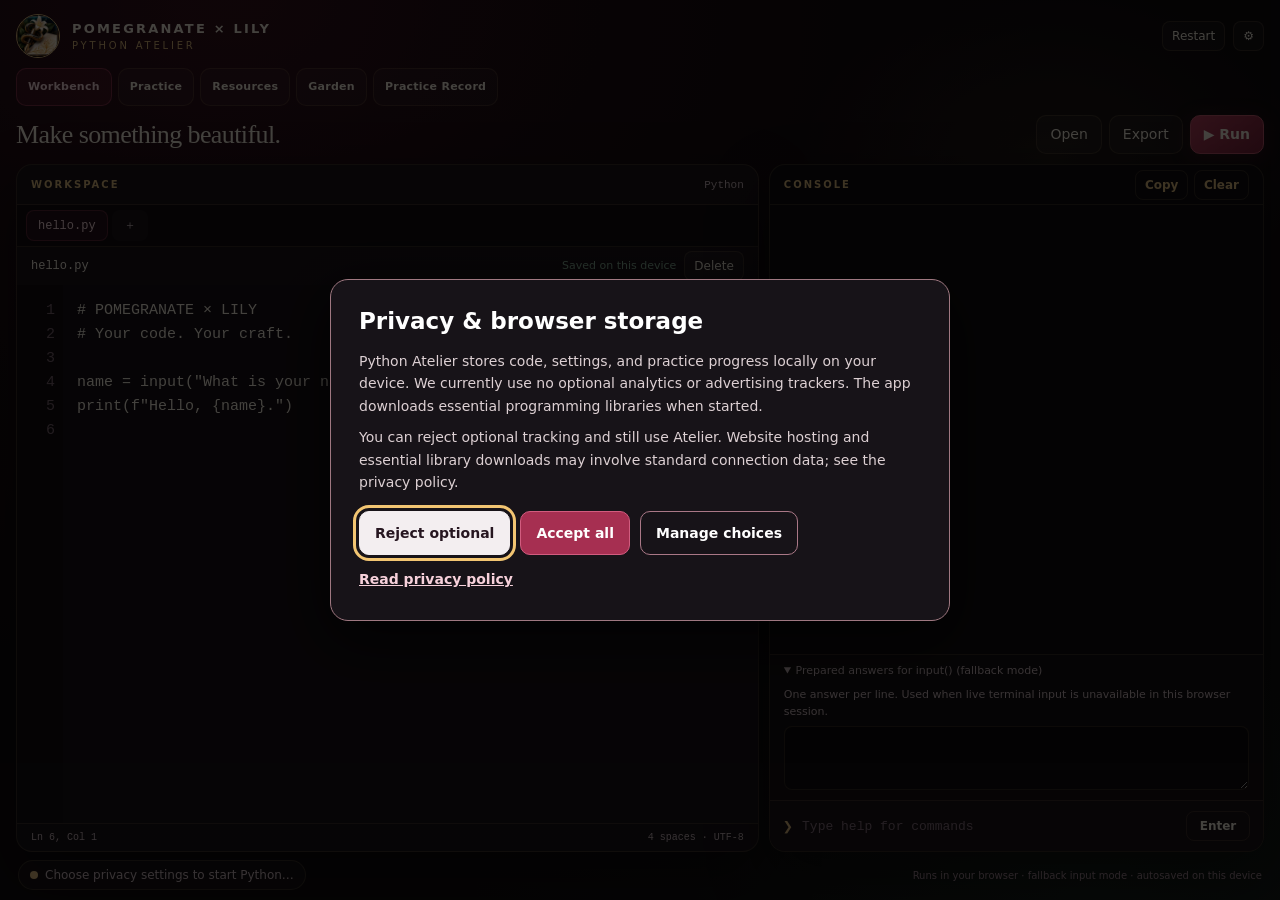
==== commit 72443826: "Atelier UI upgrade: spatial backdrop, panel elevation/focus, panel motion, footer status pill, segme" ====
--- a/app/index.html
+++ b/app/index.html
@@ -186,10 +186,36 @@
 body.coding .CodeMirror,body.coding #src{height:100%!important}
 @media(prefers-reduced-motion:reduce){*{animation:none!important;transition:none!important}}
 </style>
+
+<style id="atelier-ui-upgrade">
+/* Atelier UI upgrade: depth, hierarchy, motion. Additive overrides only;
+   existing layout, ids, and behavior rules above are untouched. */
+:root{--mut:#c9b7bc;--ease:cubic-bezier(.22,.8,.3,1)}
+button{transition:background .35s var(--ease),border-color .35s var(--ease),transform .35s var(--ease)}
+button:active:not(:disabled){transform:translateY(1px)}
+.app{position:relative}
+.atelier-backdrop{position:absolute;inset:0;z-index:0;pointer-events:none;background:radial-gradient(640px 420px at var(--px,18%) var(--py,0%),#651b3040,transparent 60%),radial-gradient(720px 520px at 85% 100%,#21452e35,transparent 55%),radial-gradient(420px 300px at 82% 18%,#dbb97d14,transparent 60%)}
+.app>*:not(.atelier-backdrop){position:relative;z-index:1}
+.panel{box-shadow:0 24px 60px #0006;transition:box-shadow .7s var(--ease),border-color .7s var(--ease)}
+.panel:focus-within{border-color:#dbb97d70;box-shadow:0 24px 60px #0008,0 0 0 1px #dbb97d40}
+@keyframes atelier-panel-in{from{opacity:0;transform:translateY(8px)}to{opacity:1;transform:translateY(0)}}
+.ws[data-v="code"] .ed,.ws[data-v="console"] .con{animation:atelier-panel-in .7s var(--ease)}
+.bot .eng{display:inline-flex;align-items:center;gap:7px;padding:5px 11px;border:1px solid var(--line);border-radius:999px;background:#ffffff08}
+.bot{align-items:center}
+.fm{padding:4px 14px}
+.tabs{padding:5px 9px}
+.ph{height:40px}
+@media(max-width:800px){
+ .views{padding:4px;border-radius:999px}
+ .views button{border-color:transparent;border-radius:999px}
+ .views [aria-pressed="true"]{border-color:#b94b6c80}
+}
+</style>
 <link rel="stylesheet" href="./learning.css">
 </head>
 <body>
 <div class="app">
+<div class="atelier-backdrop" aria-hidden="true"></div>
 <header class="top">
  <div class="brand"><button class="seal" id="sealb" aria-label="Upload your brand seal" title="Upload your Pomegranate × Lily seal"><span>P/L</span></button>
  <div><div class="bn">POMEGRANATE × LILY</div><div class="sub">Python atelier</div></div></div>
@@ -758,6 +784,23 @@
 <script src="./resources.js"></script>
 <script src="./learning-storage.js"></script>
 <script src="./learning.js"></script>
+
+<script>
+/* Atelier UI upgrade: gentle pointer parallax for the backdrop only.
+   Standalone, no interaction with the runtime. Disabled for coarse
+   pointers and reduced motion. */
+(function(){try{
+  if(!window.matchMedia||matchMedia('(prefers-reduced-motion: reduce)').matches||!matchMedia('(pointer: fine)').matches)return;
+  var bg=document.querySelector('.atelier-backdrop');if(!bg)return;
+  var raf=0;
+  document.addEventListener('pointermove',function(e){
+    if(raf)return;raf=requestAnimationFrame(function(){raf=0;
+      bg.style.setProperty('--px',(e.clientX/window.innerWidth*100).toFixed(1)+'%');
+      bg.style.setProperty('--py',(e.clientY/window.innerHeight*100).toFixed(1)+'%');
+    });
+  },{passive:true});
+}catch(e){}})();
+</script>
 </body>
 </html>
 
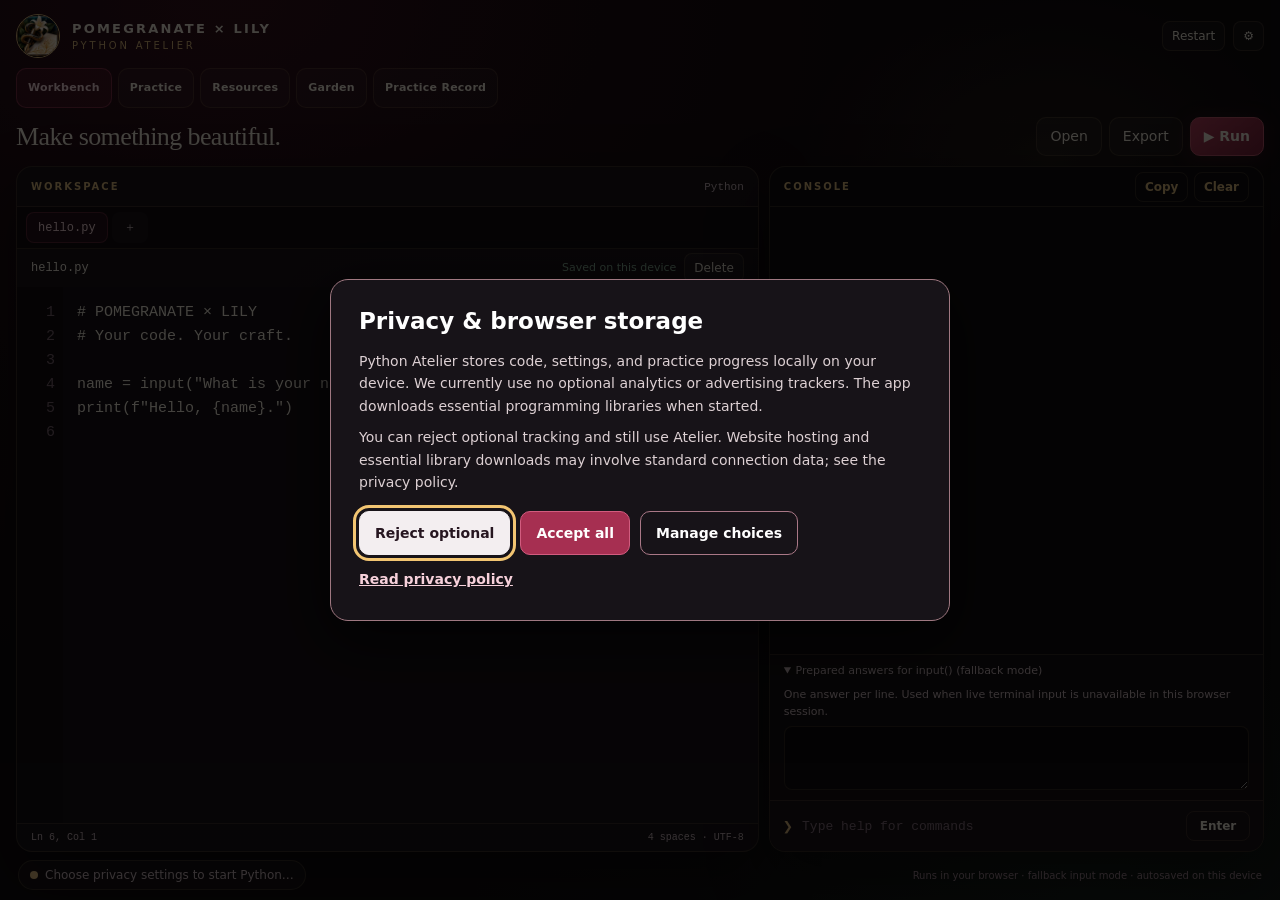
==== commit 30226078: "Bump coding-mode Done control to a 44px tap target (merge-pass polish)" ====
--- a/app/index.html
+++ b/app/index.html
@@ -128,7 +128,7 @@
 #sendb{min-width:64px;font-weight:700}
 .cmdrow[data-m=input] #sendb{background:var(--berry);border-color:#d96586;color:#fff}
 .bot{display:flex;justify-content:space-between;padding:8px 2px 10px;color:#99818c;font-size:10px;flex-shrink:0}
-.coding-done{display:none;position:absolute;top:10px;right:10px;z-index:20;padding:7px 12px;border-radius:9px;background:#30212a;border:1px solid var(--line);font-size:12px;font-weight:650;box-shadow:0 4px 16px #0006}
+.coding-done{display:none;position:absolute;top:10px;right:10px;z-index:20;min-height:44px;align-items:center;padding:10px 14px;border-radius:9px;background:#30212a;border:1px solid var(--line);font-size:12px;font-weight:650;box-shadow:0 4px 16px #0006}
 body.coding .coding-done{display:inline-flex}
 .toast{position:fixed;bottom:calc(24px + env(safe-area-inset-bottom));left:50%;transform:translate(-50%,12px);opacity:0;pointer-events:none;background:#30212a;border:1px solid var(--line);border-radius:12px;padding:10px 18px;z-index:30;font-size:13px;transition:opacity .2s,transform .2s;max-width:90vw}
 .toast.show{opacity:1;transform:translate(-50%,0)}
--- a/app/learning.css
+++ b/app/learning.css
@@ -148,3 +148,28 @@
 .resource-tip p{font-size:12px;margin:7px 0 10px}
 @media(max-width:650px){.resource-grid,.resource-tips{grid-template-columns:1fr}.resource-filter{padding:8px 0}.resource-card{padding:13px}}
 @media(prefers-reduced-motion:reduce){.resource-link,.resource-filter button{transition:none}}
+
+/* Atelier UI upgrade (Tier 1 polish + Tier 2 challenge badges/dots).
+   Appended rules only; existing rules above are untouched. */
+.learning-head p{font-size:13px;line-height:1.55}
+.learning-note{font-size:13px;line-height:1.55}
+.challenge-card{padding:18px;gap:11px;transition:transform .7s cubic-bezier(.22,.8,.3,1),box-shadow .7s cubic-bezier(.22,.8,.3,1)}
+.challenge-card p{font-size:13px;line-height:1.55}
+.challenge-card h2{font-size:23px}
+.challenge-concepts span{font-size:11px}
+.learning-kicker{font-size:11px}
+.practice-detail{padding:20px}
+.productnav button{min-height:40px}
+.learning-actions button{transition:background .35s cubic-bezier(.22,.8,.3,1),border-color .35s cubic-bezier(.22,.8,.3,1),transform .35s cubic-bezier(.22,.8,.3,1)}
+.progress-fill{transition:width .7s cubic-bezier(.22,.8,.3,1)}
+@media (hover:hover){.challenge-card:hover{transform:translateY(-2px);box-shadow:0 20px 44px #0005}}
+.challenge-num{flex:0 0 auto;width:38px;height:38px;display:grid;place-items:center;border:1px solid #dbb97d70;border-radius:50%;color:var(--gold);font:17px Georgia,serif;background:#dbb97d14}
+.progress-dots{display:flex;gap:8px;margin:10px 0 4px}
+.progress-dot{width:10px;height:10px;border-radius:50%;border:1px solid var(--line);background:transparent}
+.progress-dot[data-dot-status="completed"]{background:var(--leaf);border-color:var(--leaf)}
+.progress-dot[data-dot-status="in_progress"],.progress-dot[data-dot-status="checked"]{background:var(--gold);border-color:var(--gold)}
+.progress-dot[data-dot-status="needs_revision"]{background:#f4a4b5;border-color:#f4a4b5}
+@media (prefers-reduced-motion: reduce){
+ .challenge-card,.progress-fill,.learning-actions button{transition:none}
+ .challenge-card:hover{transform:none}
+}
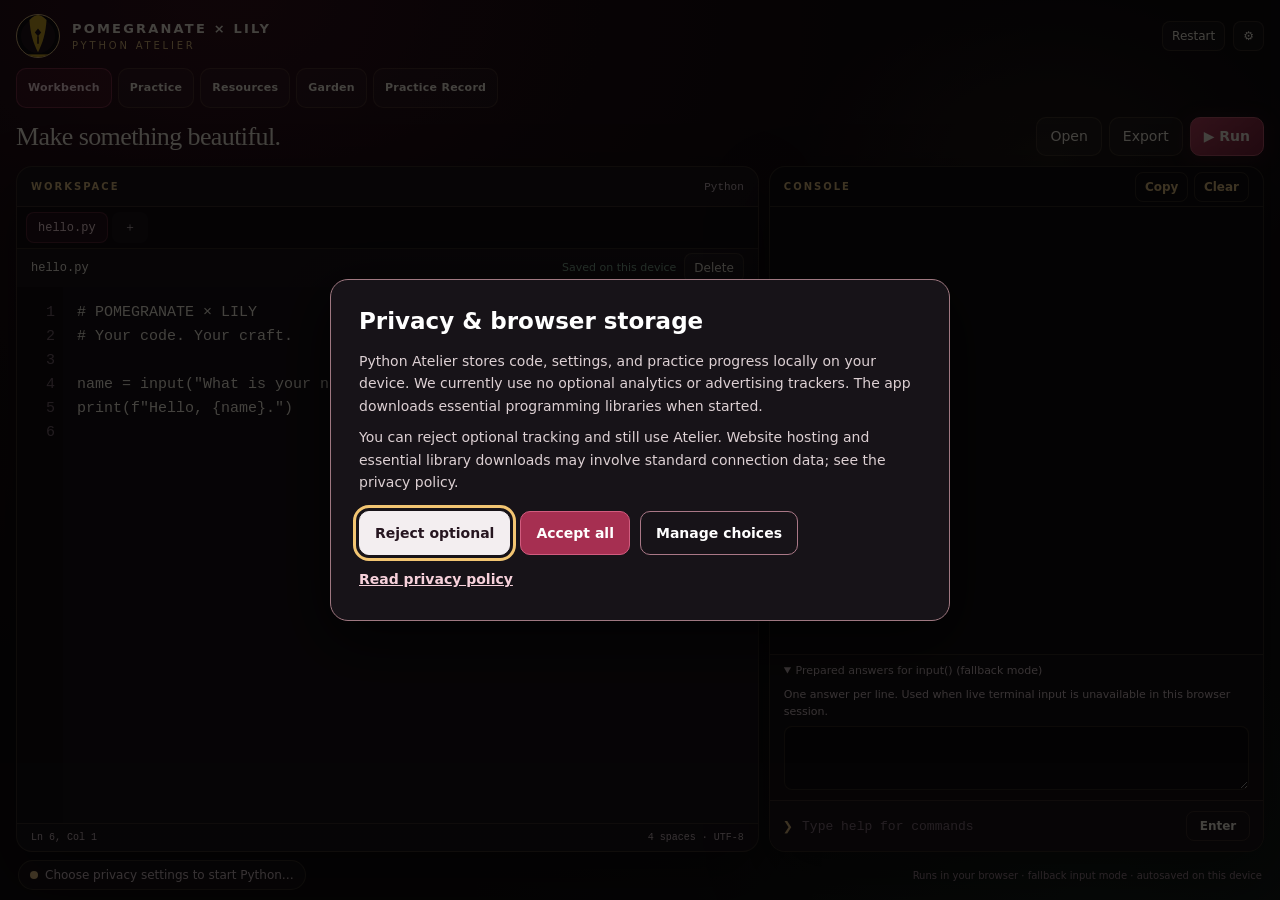
==== commit 21d6a833: "Brand: The Nib — add pa-the-nib.svg (gold), wire favicon, header seal, workbench fallback, manifest" ====
--- a/app/index.html
+++ b/app/index.html
@@ -11,8 +11,9 @@
 <meta name="apple-mobile-web-app-title" content="Python Atelier">
 <meta name="format-detection" content="telephone=no">
 <link rel="manifest" href="../manifest.webmanifest">
-<link rel="apple-touch-icon" sizes="180x180" href="../apple-touch-icon.png?v=atelier-serpent-lily-20261017">
-<link rel="icon" type="image/png" sizes="192x192" href="../icon-192.png?v=atelier-serpent-lily-20261017">
+<link rel="apple-touch-icon" sizes="180x180" href="../apple-touch-icon.png?v=atelier-nib-20261031">
+<link rel="icon" type="image/svg+xml" href="../pa-the-nib.svg?v=atelier-nib-20261031">
+<link rel="icon" type="image/png" sizes="192x192" href="../icon-192.png?v=atelier-nib-20261031">
 <title>POMEGRANATE × LILY — Python Atelier</title>
 <meta name="description" content="POMEGRANATE × LILY Python Atelier — a focused browser-based Python workspace for writing, running, debugging and learning Python.">
 <meta name="robots" content="noindex,follow">
@@ -210,6 +211,30 @@
  .views button{border-color:transparent;border-radius:999px}
  .views [aria-pressed="true"]{border-color:#b94b6c80}
 }
+</style>
+<style id="atelier-mobile-touch-fixes">
+/* Mobile touch fixes (additive only): keybar tap-vs-scroll, views-bar reachability, coding top guard. */
+.keybar{touch-action:pan-x}
+body.coding .views{order:0!important}
+body.coding .app{padding:max(12px,env(safe-area-inset-top)) 0 0!important}
+body.coding .CodeMirror-lines{padding-top:max(12px,env(safe-area-inset-top))!important}
+body.coding #src{padding-top:max(12px,env(safe-area-inset-top))!important}
+body.coding .CodeMirror-scroll{scroll-padding-top:max(12px,env(safe-area-inset-top))}
+/* Coding-mode panel swap: the prior upgrade's body.coding .ed{display:flex!important}
+   otherwise overrides the view-switch hiding rule, so Console never replaced Code while coding. */
+body.coding .ws[data-v=console] .ed{display:none!important}
+body.coding .ws[data-v=code] .con{display:none!important}
+</style>
+<style id="atelier-mobile-fixes-2">
+/* Mobile transition + toast + keyboard-open fixes (additive; desktop untouched). */
+@media(max-width:800px){
+ .ws[data-v="code"] .ed,.ws[data-v="console"] .con{animation:none}
+ .toast{bottom:calc(118px + env(safe-area-inset-bottom))}
+ body.kbd-open .toast{top:calc(8px + env(safe-area-inset-top));bottom:auto}
+ body.coding .toast{top:auto;bottom:calc(132px + env(safe-area-inset-bottom))}
+ body.kbd-open .top,body.kbd-open .productnav,body.kbd-open .bar,body.kbd-open .ed .tabs,body.kbd-open .ed .fm{display:none!important}
+}
+body.atelier-settling .app *{animation:none!important;transition:none!important}
 </style>
 <link rel="stylesheet" href="./learning.css">
 </head>
@@ -547,22 +572,30 @@
 function mobileCoding(on){
  if(on&&!matchMedia('(max-width:800px)').matches)return;
  const was=document.body.classList.contains('coding');
+ settleStart();
  document.body.classList.toggle('coding',!!on);
  if(on&&!was){codingBaseH=Math.round((window.visualViewport&&visualViewport.height)||innerHeight);sawKeyboard=false}
- requestAnimationFrame(()=>{if(cm)cm.refresh()})
+ let mcSettled=false; const mcEnd=()=>{if(mcSettled)return;mcSettled=true;settleEnd()};
+ requestAnimationFrame(()=>requestAnimationFrame(()=>{if(cm)cm.refresh();mcEnd()}));
+ setTimeout(mcEnd,400)
 }
 $('es').addEventListener('pointerdown',()=>mobileCoding(true),true);
 $('es').addEventListener('touchstart',()=>mobileCoding(true),{capture:true,passive:true});
 ta.addEventListener('focus',()=>mobileCoding(true));
-ta.addEventListener('blur',()=>setTimeout(()=>{const a=document.activeElement;if(a!==ta&&!(a&&a.closest&&a.closest('.CodeMirror')))mobileCoding(false)},120));
+ta.addEventListener('blur',()=>setTimeout(()=>{if(viewSwitching)return;const a=document.activeElement;if(a!==ta&&!(a&&a.closest&&a.closest('.CodeMirror')))mobileCoding(false)},120));
 document.addEventListener('focusin',e=>{const t=e.target;if(t===ta||(t&&t.closest&&t.closest('.CodeMirror')))mobileCoding(true)},true);
-document.addEventListener('focusout',()=>setTimeout(()=>{const a=document.activeElement;if(a!==ta&&!(a&&a.closest&&a.closest('.CodeMirror')))mobileCoding(false)},120),true);
+document.addEventListener('focusout',()=>setTimeout(()=>{if(viewSwitching)return;const a=document.activeElement;if(a!==ta&&!(a&&a.closest&&a.closest('.CodeMirror')))mobileCoding(false)},120),true); document.addEventListener('focusin',e=>{const t=e.target;if(t===$('src')||t===$('ci')||(t&&t.closest&&t.closest('.CodeMirror')))document.body.classList.add('kbd-open')},true); document.addEventListener('focusout',()=>setTimeout(()=>{const a=document.activeElement;if(!(a===$('src')||a===$('ci')||(a&&a.closest&&a.closest('.CodeMirror'))))document.body.classList.remove('kbd-open')},150),true);
 ta.addEventListener('input',()=>{changed();gutter();cursor()});ta.addEventListener('scroll',gutter);['click','keyup'].forEach(e=>ta.addEventListener(e,cursor));
 ta.addEventListener('keydown',e=>{if(e.isComposing)return;const a=ta.selectionStart,b=ta.selectionEnd;
  const ins=s=>{e.preventDefault();ta.setRangeText(s,a,b,'end');ta.dispatchEvent(new Event('input',{bubbles:true}))};
  if(e.key==='Tab'&&!e.shiftKey)ins('    ');else if(e.key==='Enter'&&!e.ctrlKey&&!e.metaKey){const ln=ta.value.slice(0,a).split('\n').pop();ins('\n'+ln.match(/^\s*/)[0]+(/:\s*(#.*)?$/.test(ln)?'    ':''))}});
 function insertKey(s){if(cm){cm.replaceSelection(s,'end');cm.focus();return}const a=ta.selectionStart,b=ta.selectionEnd;ta.focus();ta.setRangeText(s,a,b,'end');ta.dispatchEvent(new Event('input',{bubbles:true}))}
-$('keybar').addEventListener('pointerdown',e=>{const b=e.target.closest('button[data-key]');if(!b)return;e.preventDefault();insertKey(b.dataset.key)});
+(function(){const kb=$('keybar');let sx=0,sy=0,moved=false;
+kb.addEventListener('pointerdown',e=>{const b=e.target.closest('button[data-key]');if(!b)return;e.preventDefault();sx=e.clientX;sy=e.clientY;moved=false});
+kb.addEventListener('pointermove',e=>{if(Math.abs(e.clientX-sx)>10||Math.abs(e.clientY-sy)>10)moved=true});
+kb.addEventListener('pointercancel',()=>{moved=true;ed.focus()});
+kb.addEventListener('pointerup',e=>{const b=e.target.closest('button[data-key]');if(!b)return;if(moved){ed.focus();return}insertKey(b.dataset.key)});
+kb.addEventListener('click',e=>{const b=e.target.closest('button[data-key]');if(!b||e.detail!==0)return;insertKey(b.dataset.key)})})();
 function showFile(){hideSuggest();if(cm){cm.swapDoc(doc(active))}else{ta.value=files[active];gutN=0;gutter()}$('etype').textContent=active.endsWith('.py')?'Python':'Text';tabs();cursor()}
 function switchFile(n){if(n===active)return;persist();active=n;showFile();persist();ed.focus()}
 function tabs(){const b=$('tabs');b.replaceChildren();for(const n in files){const t=document.createElement('button');t.className='tab';t.textContent=n;t.setAttribute('role','tab');t.setAttribute('aria-selected',String(n===active));t.tabIndex=n===active?0:-1;t.onclick=()=>switchFile(n);b.append(t)}
@@ -671,16 +704,14 @@
  $('inputhint').classList.toggle('show',inp);$('inputhint').hidden=!inp;
  $('sendb').textContent=inp?'Send':'Enter';$('sendb').setAttribute('aria-label',inp?'Send program input':'Enter console command');
  $('ci').placeholder=inp?'Type your answer here…':b?'Running… (Ctrl+C to stop)':'Type help for commands';$('ci').disabled=b&&!inp}
+let viewSwitching=false;
+let settlingN=0; function settleStart(){settlingN++;document.body.classList.add('atelier-settling')} function settleEnd(){if(--settlingN<=0){settlingN=0;document.body.classList.remove('atelier-settling')}} function switchView(v,focusFn){viewSwitching=true;settleStart();const a=document.activeElement;if(a&&a.blur&&((v==='console'&&a!==$('ci'))||(v!=='console'&&a===$('ci')))){try{a.blur()}catch(e){}}view(v);if(focusFn)focusFn();requestAnimationFrame(()=>requestAnimationFrame(()=>{if(v==='code'&&cm)cm.refresh()}));setTimeout(()=>{viewSwitching=false;settleEnd()},300)}
 const view=v=>{$('ws').dataset.v=v;$('vcode').setAttribute('aria-pressed',String(v==='code'));$('vcon').setAttribute('aria-pressed',String(v==='console'))};
-function forceKeyboard(){
- view('code');
- if(cm){cm.focus();const inp=cm.getInputField&&cm.getInputField();if(inp)inp.focus({preventScroll:true});requestAnimationFrame(()=>cm.refresh())}
- else ta.focus({preventScroll:true});
-}
-$('vcode').onclick=()=>{view('code');ed.focus()};$('kbdopen').onclick=forceKeyboard;
-function exitCoding(){if(cm){const inp=cm.getInputField&&cm.getInputField();if(inp)inp.blur()}else ta.blur();const a=document.activeElement;if(a&&a.blur)a.blur();mobileCoding(false)}
+function forceKeyboard(){switchView('code',()=>{if(cm){cm.focus();const inp=cm.getInputField&&cm.getInputField();if(inp)inp.focus({preventScroll:true});requestAnimationFrame(()=>cm.refresh())}else ta.focus({preventScroll:true})})}
+$('vcode').onclick=()=>switchView('code',()=>ed.focus());$('kbdopen').onclick=forceKeyboard;
+function exitCoding(){if(cm){const inp=cm.getInputField&&cm.getInputField();if(inp)inp.blur()}else ta.blur();const a=document.activeElement;if(a&&a.blur)a.blur();document.body.classList.remove('kbd-open');mobileCoding(false)}
 $('codingDone').onclick=exitCoding;
-$('vcon').onclick=()=>{view('console');$('ci').focus()};
+$('vcon').onclick=()=>switchView('console',()=>$('ci').focus());
 function boot(label,force){
  if(rt.booting&&!force)return;rt.booting=true;clearInterval(rt.tick);
  clearTimeout(rt.grace);clearTimeout(rt.bt);if(rt.w)rt.w.terminate();rt.waiting=false;rt.stopping=false;rt.synced=new Map();rt.cur=++rt.seq;
@@ -743,7 +774,7 @@
 $('restart').onclick=()=>{if(busy()&&!confirm('Stop the running program and restart Python?'))return;write('\n↻ Restarting Python — variables, runtime files and pip packages are reset. Editor files are untouched.\n','info');boot('Restarting Python…',true)};
 $('bootRetry').onclick=()=>boot('Restarting Python…',true);
 /* ---------- seal, settings, shortcuts, mobile keyboard, lifecycle ---------- */
-function showSeal(){const b=$('sealb');b.replaceChildren();const i=document.createElement('img');i.src=seal||'../icon-192.png?v=atelier-serpent-lily-20261017';i.alt=seal?'Your saved Pomegranate × Lily seal':'Python Atelier snake, pen and lily icon';b.append(i)}
+function showSeal(){const b=$('sealb');b.replaceChildren();const i=document.createElement('img');i.src=seal||'../pa-the-nib.svg?v=atelier-nib-20261031';i.alt=seal?'Your saved Pomegranate × Lily seal':'Python Atelier snake, pen and lily icon';b.append(i)}
 $('sealb').onclick=$('su').onclick=()=>$('sealf').click();
 $('sr').onclick=()=>{seal='';try{localStorage.removeItem(SK)}catch{}showSeal()};
 $('sealf').onchange=e=>{const f=e.target.files[0];e.target.value='';if(!f||!/^image\/(png|jpeg|webp|gif)$/.test(f.type))return toast('Choose a PNG, JPEG, WebP or GIF image.');
@@ -754,16 +785,17 @@
 $('fd').onclick=()=>{prefs.fs=Math.max(12,prefs.fs-1);applyPrefs();savePrefs()};$('fu').onclick=()=>{prefs.fs=Math.min(24,prefs.fs+1);applyPrefs();savePrefs()};$('clr').onchange=e=>{prefs.clr=e.target.checked;savePrefs()};$('sgt').onchange=e=>{prefs.suggest=e.target.checked;savePrefs();if(prefs.suggest)scheduleSuggest();else hideSuggest()};
 document.addEventListener('keydown',e=>{if(!(e.metaKey||e.ctrlKey))return;if(e.key==='Enter'){e.preventDefault();if(!$('sd').open)run()}else if(e.key.toLowerCase()==='s'){e.preventDefault();persist();toast(saveOK?'Saved on this device. Export for a backup.':'Browser storage is unavailable — use Export.')}},true);
 const vv=window.visualViewport;if(vv){let lastH=0;const f=()=>{const h=Math.round(vv.height);document.documentElement.style.setProperty('--vh',h+'px');
- if(document.body.classList.contains('coding')&&codingBaseH){if(h<codingBaseH-90)sawKeyboard=true;else if(sawKeyboard&&h>codingBaseH-45)mobileCoding(false)}
- if(cm&&Math.abs(h-lastH)>24)requestAnimationFrame(()=>cm.refresh());lastH=h};vv.addEventListener('resize',f);vv.addEventListener('scroll',f);f()}
+ if(document.body.classList.contains('coding')&&codingBaseH){if(h<codingBaseH-90)sawKeyboard=true;else if(!viewSwitching&&sawKeyboard&&h>codingBaseH-45)mobileCoding(false)}
+ if(cm&&Math.abs(h-lastH)>24){clearTimeout(vv._rt);vv._rt=setTimeout(()=>cm.refresh(),120)} if(h>window.innerHeight-45){const a=document.activeElement;if(!(a===$('src')||a===$('ci')||(a&&a.closest&&a.closest('.CodeMirror'))))document.body.classList.remove('kbd-open')}lastH=h};vv.addEventListener('resize',f);vv.addEventListener('scroll',f);f()}
 window.addEventListener('pagehide',persist);document.addEventListener('visibilitychange',()=>{if(document.hidden)persist()});
 window.addEventListener('beforeunload',e=>{if(!saveOK){e.preventDefault();e.returnValue=''}});
 window.addEventListener('storage',e=>{if(e.key===KEY)toast('Another tab changed your workspace. Reload before editing here to avoid overwriting it.')});
 function loadScript(u){return new Promise((ok,no)=>{const s=document.createElement('script');s.src=u;s.crossOrigin='anonymous';s.onload=ok;s.onerror=()=>no(Error('x'));document.head.append(s)})}
 async function enhance(){try{const b='https://cdn.jsdelivr.net/npm/codemirror@5.65.18/';await loadScript(b+'lib/codemirror.js');await Promise.all([loadScript(b+'mode/python/python.js'),loadScript(b+'addon/edit/matchbrackets.js')]);
- persist();cm=CodeMirror.fromTextArea(ta,{mode:null,lineNumbers:true,indentUnit:4,tabSize:4,indentWithTabs:false,matchBrackets:true,inputStyle:'textarea',viewportMargin:20,screenReaderLabel:'Source code',
+ persist();cm=CodeMirror.fromTextArea(ta,{mode:null,lineNumbers:true,indentUnit:4,tabSize:4,indentWithTabs:false,matchBrackets:true,inputStyle:(window.matchMedia&&matchMedia('(pointer: coarse)').matches?'contenteditable':'textarea'),viewportMargin:20,screenReaderLabel:'Source code',
   extraKeys:{Tab:c=>c.somethingSelected()?c.indentSelection('add'):c.replaceSelection('    ','end'),'Shift-Tab':c=>c.indentSelection('subtract')}});
- $('gut').hidden=true;cm.on('focus',()=>mobileCoding(true));cm.on('blur',()=>setTimeout(()=>mobileCoding(false),80));cm.on('change',changed);cm.on('cursorActivity',cursor);showFile();applyPrefs()}catch{$('einfo').textContent='Plain editor (no highlighting) · 4 spaces'}}
+ if(window.matchMedia&&matchMedia('(pointer: coarse)').matches&&cm.getInputField){var _f=cm.getInputField();if(_f){if(!_f.hasAttribute('spellcheck'))_f.setAttribute('spellcheck','false');if(!_f.hasAttribute('autocorrect'))_f.setAttribute('autocorrect','off');if(!_f.hasAttribute('autocapitalize'))_f.setAttribute('autocapitalize','off');if(!_f.hasAttribute('autocomplete'))_f.setAttribute('autocomplete','off');}}
+ $('gut').hidden=true;cm.on('focus',()=>mobileCoding(true));cm.on('blur',()=>setTimeout(()=>{if(!viewSwitching)mobileCoding(false)},80));cm.on('change',changed);cm.on('cursorActivity',cursor);showFile();applyPrefs()}catch{$('einfo').textContent='Plain editor (no highlighting) · 4 spaces'}}
 showSeal();applyPrefs();showFile();
 if(!iso){$('prep').hidden=false;$('prep').open=true;$('fst').textContent='Runs in your browser · fallback input mode · autosaved on this device'}
 if(!saveOK)setSaved('⚠ NOT saved — browser storage is blocked. Export your files.',true);
